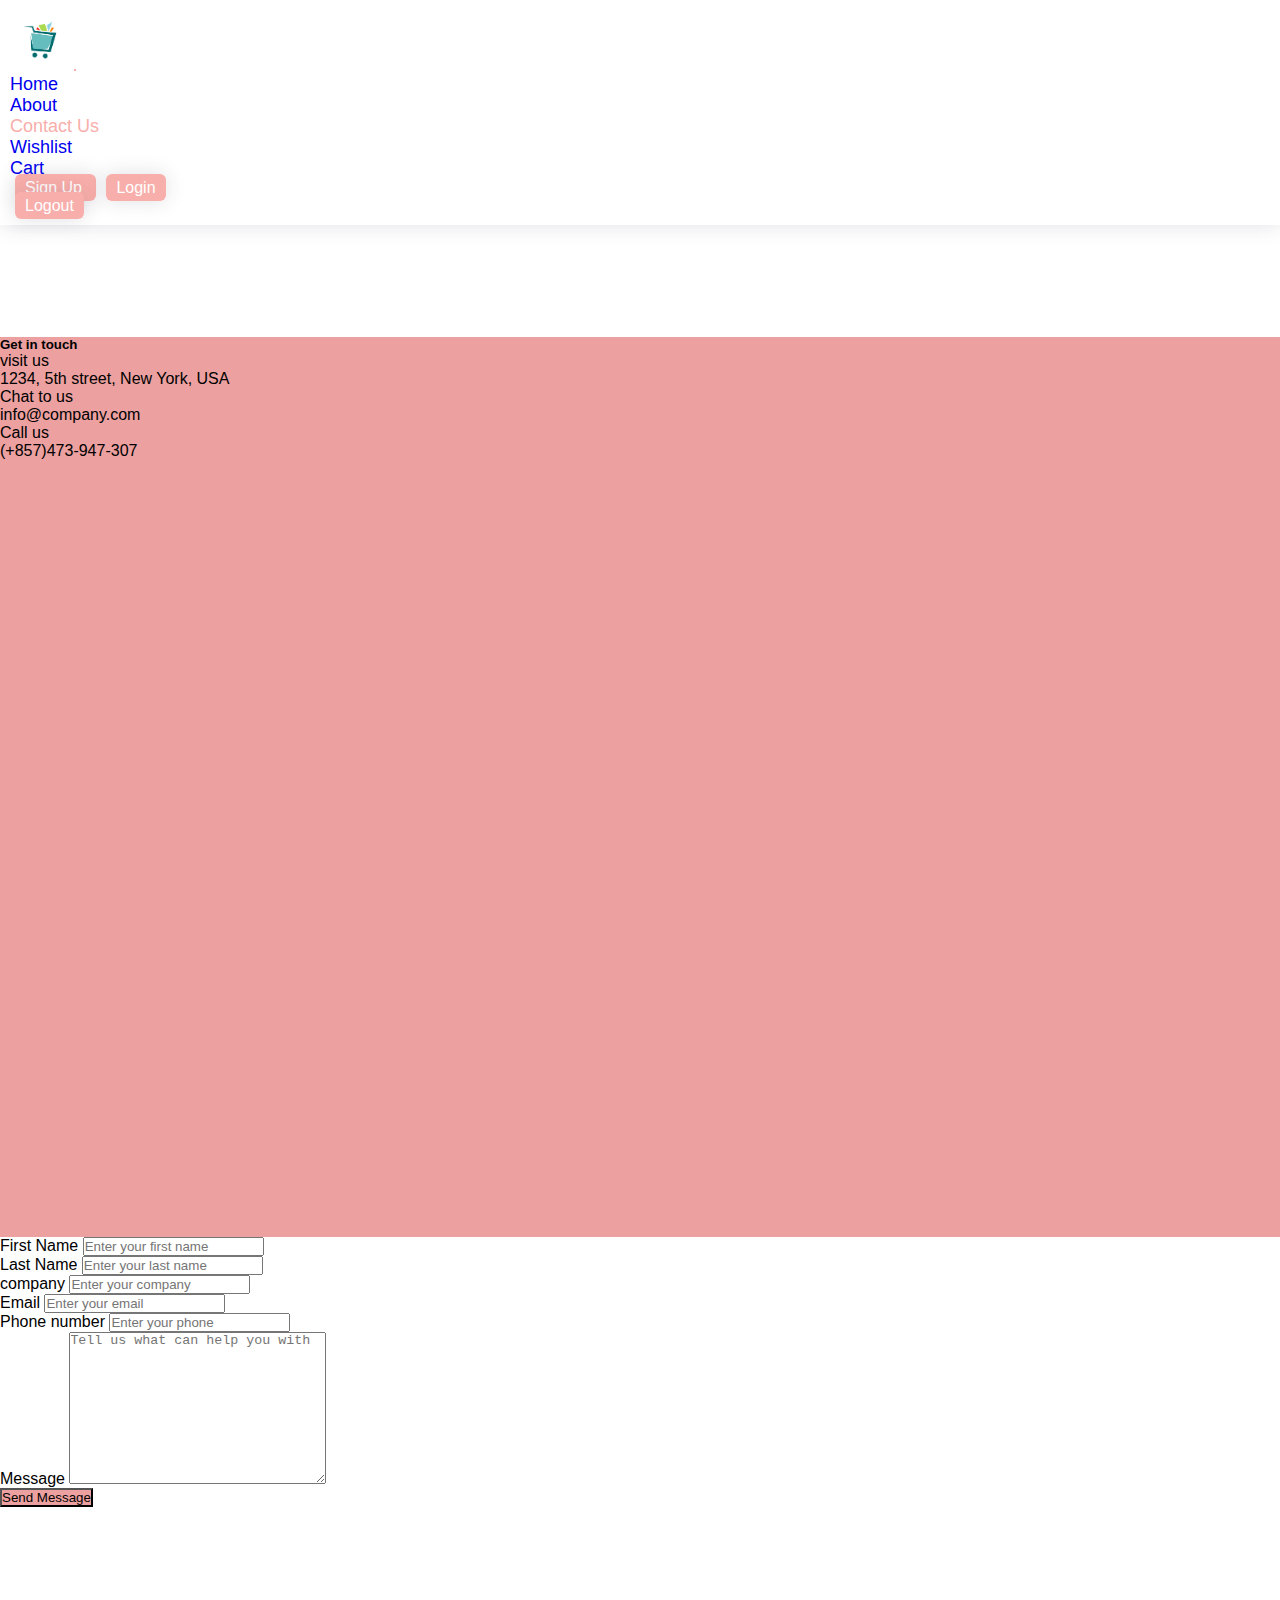
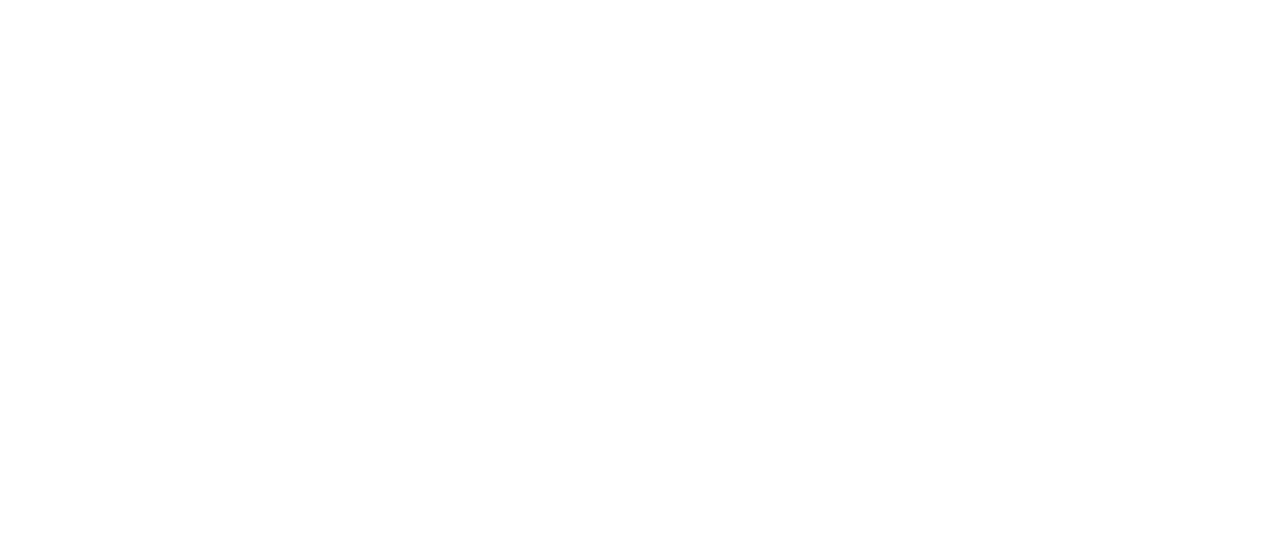
==== contact.html @ dc94390c "add details page and edit on main js file" ====
<!DOCTYPE html>
<html lang="en">
<head>
    <meta charset="UTF-8">
    <meta name="viewport" content="width=device-width, initial-scale=1.0">
    <link rel="stylesheet" href="https://cdnjs.cloudflare.com/ajax/libs/font-awesome/6.6.0/css/all.min.css" integrity="sha512-Kc323vGBEqzTmouAECnVceyQqyqdsSiqLQISBL29aUW4U/M7pSPA/gEUZQqv1cwx4OnYxTxve5UMg5GT6L4JJg==" crossorigin="anonymous" referrerpolicy="no-referrer" />

    <link href="https://cdn.jsdelivr.net/npm/bootstrap@5.0.2/dist/css/bootstrap.min.css" rel="stylesheet" integrity="sha384-EVSTQN3/azprG1Anm3QDgpJLIm9Nao0Yz1ztcQTwFspd3yD65VohhpuuCOmLASjC" crossorigin="anonymous">

    <link rel="stylesheet" href="./css/style.css">

    <title>Contact</title>
</head>
<body>
    <nav class="navbar navbar-expand-lg  fixed-top">
        <div class="container">
            <a class="navbar-brand" href="#">
                <img src="imgs/istockphoto-1172893073-612x612.jpg" alt="">
            </a>
    
            <button class="navbar-toggler" type="button" data-bs-toggle="collapse"
                data-bs-target="#navbarSupportedContent" aria-controls="navbarSupportedContent" aria-expanded="false"
                aria-label="Toggle navigation">
                <span class="navbar-toggler-icon"></span>
            </button>
    
            <div class="collapse navbar-collapse" id="navbarSupportedContent">
                <ul class="navbar-nav me-auto mb-2 mb-lg-0">
                    <li class="nav-item">
                        <a class="nav-link " aria-current="page" href="index.html">Home</a>
                    </li>
                    <li class="nav-item">
                        <a class="nav-link " aria-current="page" href="About.html">About</a>
                    </li>
                    <li class="nav-item">
                        <a class="nav-link active " aria-current="page" href="contact.html">Contact Us</a>
                    </li>
                    <li class="nav-item">
                        <a class="nav-link" aria-current="page" href="wish.html">Wishlist </a>
                    </li>
                    <li class="nav-item">
                        <a class="nav-link" aria-current="page" href="cart.html">Cart </a>
                    </li>
                </ul>
                <a href="user.html" class="position-relative text-dark">
                    <i class="fa-regular fa-user mx-2 fa-1x"></i>
                </a>
                <a href="cart.html" class="position-relative text-dark">
                    <i class="fa-solid fa-cart-shopping mx-2 fa-1x d-inline"></i>
                    <p class="carts d-inline"></p> <!-- for carts length-->
                </a>
                <!-- Btns Register and Login -->
                <div id="registerBtn" class="registerBtn">
                    <a href="signup.html"> Sign Up </a>
                    <a href="login.html"> Login </a>
                </div>
                <div class="logOut">
                    <a id="logoutBtn" class="d-none">Logout</a>
                </div>
            </div>
        </div>
    </nav>
    <section class="contact w-100 h-100" style="margin-top: 7rem ;">
        <div class="container">
            <div class="row  ">
                <div class="col-lg-6 col-md-12 col-sm-12 shadow p-3 company-info">
                    <h5>Get in touch</h5>
                    <div class="location">
                        <p>visit us</p>
                        <p> 1234, 5th street, New York, USA</p>
                    </div>
                    <div class="email my-3">
                        <p>Chat to us</p>
                        <p>info@company.com</p>
                    </div>
                    <div class="call">
                        <p>Call us</p>
                        <p>(+857)473-947-307</p>
                    </div>
                    <div class="social">
                        <i class="fab fa-sm ">&#xf39e</i>
                        <i class="fab fa-sm">&#xf0e1</i>
                        <i class="fab fa-sm">&#xf16d</i>
                        <i class="fab fa-sm">&#xe61b</i>
                    </div>
                </div>
                <div class="col-lg-6 col-md-12 col-sm-12">
                    <form action="">
                        <div class="username d-flex justify-content-between my-2">
                            <div>
                                <label for="name" class="d-block form-label">First Name</label>
                            <input type="text" name="name" id="name" placeholder="Enter your first name" class="form-control">
                            </div>
                            <div>
                                <label for="name" class="d-block form-label">Last Name</label>
                            <input type="text" name="name" id="name" placeholder="Enter your last name" class="form-control">
                            </div>
                        </div>
                        <div class="company my-2">
                            <label for="company" class="d-block form-label">company</label>
                            <input type="text" name="company" id="company" placeholder="Enter your company" class="form-control">
                        </div>
                        <div class="email">
                            <label for="email" class="d-block form-label">Email</label>
                            <input type="email" name="email" id="email" placeholder="Enter your email" class="form-control">
                        </div>
                        <div class="phone my-2">
                            <label for="phone" class="d-block form-label">Phone number</label>
                            <input type="tel" name="phone" id="phone" placeholder="Enter your phone" class="form-control">
                        </div>
                        <div class="meaage w-100 d-block "  >
                            <label for="message" class="d-block form-label">Message</label>
                            <textarea name="message" id="message" cols="30" rows="10" placeholder="Tell us what can help you with" class="w-100"></textarea>
                        </div>
                        <button class="btn d-block w-100 h-25">Send Message</button>
                    </form>
                </div>
            </div>
        </div>
    </section>
    <script src="https://cdn.jsdelivr.net/npm/bootstrap@5.0.2/dist/js/bootstrap.bundle.min.js" integrity="sha384-MrcW6ZMFYlzcLA8Nl+NtUVF0sA7MsXsP1UyJoMp4YLEuNSfAP+JcXn/tWtIaxVXM" crossorigin="anonymous"></script>
</body>
</html>
---- css/style.css ----
:root {
    --skin-color: #f8aeaa;
}

html {
    scroll-behavior: smooth;
}

body {
    margin: 0;
    padding: 0;
    font-family: "Poppins", sans-serif;
}

* {
    margin: 0;
    padding: 0;
    outline: none;
    text-decoration: none;
    box-sizing: border-box;
}

i {
    cursor: pointer;
}

a {
    text-decoration: none;
}

::before,
::after {
    box-sizing: border-box;
}

ul {
    list-style: none;
}


/* ========== Nav Bar  ========== */

nav {
    padding: 10px !important;
    background-color: #fff;
    box-shadow: 0 0 20px rgba(48, 46, 77, 0.15);

}

nav a img {
    width: 60px;
}

nav ul li a {
    font-size: 18px !important;
}

nav ul li a.active {
    color: var(--skin-color) !important;
}



nav button {
    border: none;
}

nav i {
    color: #f8aeaa;
    font-size: 24px !important;
    opacity: 0.5;
}

nav .registerBtn a,
nav .logOut a {
    background-color: #f8aeaa;
    color: #fff;
    border: none;
    padding: 5px 10px;
    margin: 10px 5px;
    transition: all 0.5s ease;
    box-shadow: 0 0 20px rgba(48, 46, 77, 0.15);
    border-radius: 6px;
    cursor: pointer;
}

nav .registerBtn a:hover,
nav .logOut a:hover {
    letter-spacing: 1px;
    transition: all 0.5s ease;
    opacity: 0.7;
    background-color: #f5746e;
}

.nav-link:active {
    background-color: #eca0a0;
}

header {
    margin-top: 120px;
}

.main {
    background-color: #eca0a0;
    height: 400px;
    text-align: center;
    border-radius: 10px;
}

h1 {
    color: black;
}

.countBuy {
    background-color: black;
    color: white;
}

.countBuy:hover {
    background-color: #8c5252;
    color: white;
}

.category-card {
    text-align: center;
    padding: 10px;
}

.category-card img {
    max-width: 100%;
    height: auto;
    border-radius: 5px;
}



.navbar-toggler {
    border: 1px solid var(--skin-color);


}

.navbar-toggler:focus {

    box-shadow: 0 0 0 var(--skin-color);
}

.products {

    padding: 100px 0;
}

.products .item {
    padding: 20px;
    border-radius: 10px;
    border: 1px solid #ccc;
    box-shadow: 0 0 20px rgba(48, 46, 77, 0.15);
}

.products .item img {
    display: block;
    margin: auto;
    width: 70% !important;
    text-align: center;
    height: 200px;
}

.products .item h3 {
    margin: 15px 0;
}

.products .item p {
    font-size: 16px;
    font-weight: bold;
}

.products .item .icons {
    display: flex;
    justify-content: space-between;
}

.products .item:hover {
    transition: all 0.5s;
    border-color: var(--skin-color);
}

.product img {
    cursor: pointer;
}

#cardColor {
    color: #eca0a0;
}

/* Login & Register*********************************************************** */

#login .container,
#sign .container {
    width: fit-content;
    padding-inline: 80px;
    margin-top: 120px;
    height: 400px;
}

#login h1,
#sign h1 {
    font-family: 'Nunito Sans', sans-serif;
}

#login .inputs i,
#sign .inputs i {
    background-color: #fb8959;
    color: white;
    width: 30px;
    height: 30px;
    border-radius: 50%;
    display: flex;
    justify-content: center;
    align-items: center;
}

#sign .btn,
#login .btn {
    background-color: #fb8959;
    transition: all 0.4s;
}

#sign .btn:hover,
#login .btn:hover {
    background-color: #e66229;
}

#sign .inputs input:focus,
#login .inputs input:focus {
    box-shadow: 0 0 0 0.25rem #f2a17e;
}

#sign p,
#login p {
    font-family: 'Nunito Sans', sans-serif;
}

#sign p a:hover,
#login p a:hover {
    text-decoration: underline !important;
}

.rules {
    font-size: 11px;
    font-style: italic;
}

.text-main {
    color: #f8aeaa;
}

/* ================================================= */

.details {
    margin-top: 7rem;    
}

.details .images img {
    width: 28%;
    object-fit: contain;
}

/* .details .product-image img {
    border-radius: 50%;
} */

.details .review i {
    font-size: 13px;
    color: #fb8959;
}

.details button:hover {
    background-color: #f2a17e;
    transition: background-color .8s ease-in-out;
    border: 1px solid #f2a17e;
}

/* //////////////////////////// */
.contact .row > div{
    height: 100vh;
}
.contact  .company-info{
    background-color: #eca0a0;
}

.contact .social i {
    margin-right: 10px;
}

.contact button {
    background-color: #eca0a0;
}
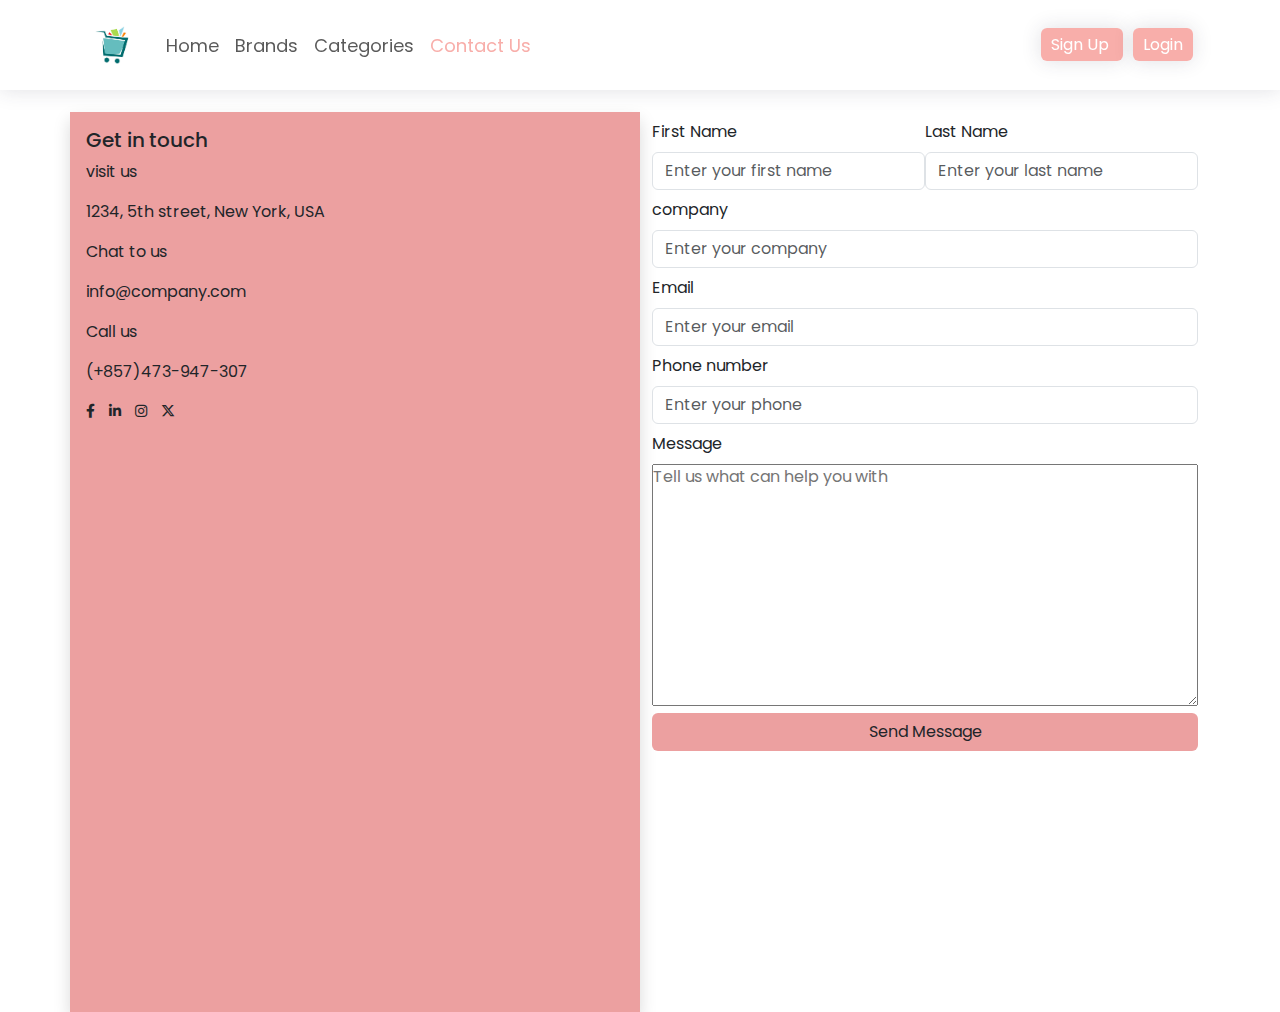
==== commit bc50f07c: "add brands and checklist pages" ====
--- a/contact.html
+++ b/contact.html
@@ -1,53 +1,61 @@
 <!DOCTYPE html>
 <html lang="en">
+
 <head>
     <meta charset="UTF-8">
     <meta name="viewport" content="width=device-width, initial-scale=1.0">
-    <link rel="stylesheet" href="https://cdnjs.cloudflare.com/ajax/libs/font-awesome/6.6.0/css/all.min.css" integrity="sha512-Kc323vGBEqzTmouAECnVceyQqyqdsSiqLQISBL29aUW4U/M7pSPA/gEUZQqv1cwx4OnYxTxve5UMg5GT6L4JJg==" crossorigin="anonymous" referrerpolicy="no-referrer" />
-
-    <link href="https://cdn.jsdelivr.net/npm/bootstrap@5.0.2/dist/css/bootstrap.min.css" rel="stylesheet" integrity="sha384-EVSTQN3/azprG1Anm3QDgpJLIm9Nao0Yz1ztcQTwFspd3yD65VohhpuuCOmLASjC" crossorigin="anonymous">
-
-    <link rel="stylesheet" href="./css/style.css">
+    <link
+        href="https://fonts.googleapis.com/css2?family=Poppins:ital,wght@0,100;0,200;0,300;0,400;0,500;0,600;0,700;0,800;0,900;1,100;1,200;1,300;1,400;1,500;1,600;1,700;1,800;1,900&display=swap"
+        rel="stylesheet">
+        <link href="https://stackpath.bootstrapcdn.com/bootstrap/5.3.0/css/bootstrap.min.css" rel="stylesheet">
+    <link rel="stylesheet" href="css/all.min.css">
+    <link rel="stylesheet" href="css/bootstrap.min.css">
+    <link rel="stylesheet" href="css/style.css">
 
     <title>Contact</title>
 </head>
+
 <body>
-    <nav class="navbar navbar-expand-lg  fixed-top">
+    <nav class="navbar navbar-expand-lg fixed-top">
         <div class="container">
-            <a class="navbar-brand" href="#">
+            <a class="navbar-brand" href="index.html">
                 <img src="imgs/istockphoto-1172893073-612x612.jpg" alt="">
             </a>
-    
+
             <button class="navbar-toggler" type="button" data-bs-toggle="collapse"
                 data-bs-target="#navbarSupportedContent" aria-controls="navbarSupportedContent" aria-expanded="false"
                 aria-label="Toggle navigation">
                 <span class="navbar-toggler-icon"></span>
             </button>
-    
+
             <div class="collapse navbar-collapse" id="navbarSupportedContent">
                 <ul class="navbar-nav me-auto mb-2 mb-lg-0">
                     <li class="nav-item">
                         <a class="nav-link " aria-current="page" href="index.html">Home</a>
                     </li>
                     <li class="nav-item">
-                        <a class="nav-link " aria-current="page" href="About.html">About</a>
+                        <a class="nav-link " aria-current="page" href="brands.html">Brands</a>
                     </li>
                     <li class="nav-item">
-                        <a class="nav-link active " aria-current="page" href="contact.html">Contact Us</a>
+                        <a class="nav-link " aria-current="page" href="category.html">Categories</a>
                     </li>
                     <li class="nav-item">
+                        <a class="nav-link " aria-current="page" href="contact.html">Contact Us</a>
+                    </li>
+                    <li class="nav-item showWish d-none">
                         <a class="nav-link" aria-current="page" href="wish.html">Wishlist </a>
                     </li>
-                    <li class="nav-item">
+                    <li class="nav-item showCart d-none">
                         <a class="nav-link" aria-current="page" href="cart.html">Cart </a>
                     </li>
                 </ul>
-                <a href="user.html" class="position-relative text-dark">
+                <a href="user.html" class="user position-relative d-none">
                     <i class="fa-regular fa-user mx-2 fa-1x"></i>
                 </a>
-                <a href="cart.html" class="position-relative text-dark">
-                    <i class="fa-solid fa-cart-shopping mx-2 fa-1x d-inline"></i>
-                    <p class="carts d-inline"></p> <!-- for carts length-->
+                <a href="cart.html" class="position-relative showCartI d-none">
+                    <i class="fa-solid fa-cart-shopping fa-1x"></i>
+                    <p class="carts d-inline position-absolute rounded rounded-circle "></p>
+                    <!-- for carts length-->
                 </a>
                 <!-- Btns Register and Login -->
                 <div id="registerBtn" class="registerBtn">
@@ -89,28 +97,34 @@
                         <div class="username d-flex justify-content-between my-2">
                             <div>
                                 <label for="name" class="d-block form-label">First Name</label>
-                            <input type="text" name="name" id="name" placeholder="Enter your first name" class="form-control">
+                                <input type="text" name="name" id="name" placeholder="Enter your first name"
+                                    class="form-control">
                             </div>
                             <div>
                                 <label for="name" class="d-block form-label">Last Name</label>
-                            <input type="text" name="name" id="name" placeholder="Enter your last name" class="form-control">
+                                <input type="text" name="name" id="name" placeholder="Enter your last name"
+                                    class="form-control">
                             </div>
                         </div>
                         <div class="company my-2">
                             <label for="company" class="d-block form-label">company</label>
-                            <input type="text" name="company" id="company" placeholder="Enter your company" class="form-control">
+                            <input type="text" name="company" id="company" placeholder="Enter your company"
+                                class="form-control">
                         </div>
                         <div class="email">
                             <label for="email" class="d-block form-label">Email</label>
-                            <input type="email" name="email" id="email" placeholder="Enter your email" class="form-control">
+                            <input type="email" name="email" id="email" placeholder="Enter your email"
+                                class="form-control">
                         </div>
                         <div class="phone my-2">
                             <label for="phone" class="d-block form-label">Phone number</label>
-                            <input type="tel" name="phone" id="phone" placeholder="Enter your phone" class="form-control">
+                            <input type="tel" name="phone" id="phone" placeholder="Enter your phone"
+                                class="form-control">
                         </div>
-                        <div class="meaage w-100 d-block "  >
+                        <div class="meaage w-100 d-block ">
                             <label for="message" class="d-block form-label">Message</label>
-                            <textarea name="message" id="message" cols="30" rows="10" placeholder="Tell us what can help you with" class="w-100"></textarea>
+                            <textarea name="message" id="message" cols="30" rows="10"
+                                placeholder="Tell us what can help you with" class="w-100"></textarea>
                         </div>
                         <button class="btn d-block w-100 h-25">Send Message</button>
                     </form>
@@ -118,6 +132,10 @@
             </div>
         </div>
     </section>
-    <script src="https://cdn.jsdelivr.net/npm/bootstrap@5.0.2/dist/js/bootstrap.bundle.min.js" integrity="sha384-MrcW6ZMFYlzcLA8Nl+NtUVF0sA7MsXsP1UyJoMp4YLEuNSfAP+JcXn/tWtIaxVXM" crossorigin="anonymous"></script>
+    <script src="jS/bootstrap.bundle.min.js"></script>
+    <script src="https://code.jquery.com/jquery-3.6.0.min.js"></script>
+    <script src="https://stackpath.bootstrapcdn.com/bootstrap/5.3.0/js/bootstrap.bundle.min.js"></script>
+    <script src="./js/main.js"></script>
 </body>
+
 </html>--- a/css/all.min.css
+++ b/css/all.min.css
@@ -0,0 +1,9 @@
+/*!
+ * Font Awesome Free 6.4.2 by @fontawesome - https://fontawesome.com
+ * License - https://fontawesome.com/license/free (Icons: CC BY 4.0, Fonts: SIL OFL 1.1, Code: MIT License)
+ * Copyright 2023 Fonticons, Inc.
+ */
+.fa{font-family:var(--fa-style-family,"Font Awesome 6 Free");font-weight:var(--fa-style,900)}.fa,.fa-brands,.fa-classic,.fa-regular,.fa-sharp,.fa-solid,.fab,.far,.fas{-moz-osx-font-smoothing:grayscale;-webkit-font-smoothing:antialiased;display:var(--fa-display,inline-block);font-style:normal;font-variant:normal;line-height:1;text-rendering:auto}.fa-classic,.fa-regular,.fa-solid,.far,.fas{font-family:"Font Awesome 6 Free"}.fa-brands,.fab{font-family:"Font Awesome 6 Brands"}.fa-1x{font-size:1em}.fa-2x{font-size:2em}.fa-3x{font-size:3em}.fa-4x{font-size:4em}.fa-5x{font-size:5em}.fa-6x{font-size:6em}.fa-7x{font-size:7em}.fa-8x{font-size:8em}.fa-9x{font-size:9em}.fa-10x{font-size:10em}.fa-2xs{font-size:.625em;line-height:.1em;vertical-align:.225em}.fa-xs{font-size:.75em;line-height:.08333em;vertical-align:.125em}.fa-sm{font-size:.875em;line-height:.07143em;vertical-align:.05357em}.fa-lg{font-size:1.25em;line-height:.05em;vertical-align:-.075em}.fa-xl{font-size:1.5em;line-height:.04167em;vertical-align:-.125em}.fa-2xl{font-size:2em;line-height:.03125em;vertical-align:-.1875em}.fa-fw{text-align:center;width:1.25em}.fa-ul{list-style-type:none;margin-left:var(--fa-li-margin,2.5em);padding-left:0}.fa-ul>li{position:relative}.fa-li{left:calc(var(--fa-li-width, 2em)*-1);position:absolute;text-align:center;width:var(--fa-li-width,2em);line-height:inherit}.fa-border{border-radius:var(--fa-border-radius,.1em);border:var(--fa-border-width,.08em) var(--fa-border-style,solid) var(--fa-border-color,#eee);padding:var(--fa-border-padding,.2em .25em .15em)}.fa-pull-left{float:left;margin-right:var(--fa-pull-margin,.3em)}.fa-pull-right{float:right;margin-left:var(--fa-pull-margin,.3em)}.fa-beat{-webkit-animation-name:fa-beat;animation-name:fa-beat;-webkit-animation-delay:var(--fa-animation-delay,0s);animation-delay:var(--fa-animation-delay,0s);-webkit-animation-direction:var(--fa-animation-direction,normal);animation-direction:var(--fa-animation-direction,normal);-webkit-animation-duration:var(--fa-animation-duration,1s);animation-duration:var(--fa-animation-duration,1s);-webkit-animation-iteration-count:var(--fa-animation-iteration-count,infinite);animation-iteration-count:var(--fa-animation-iteration-count,infinite);-webkit-animation-timing-function:var(--fa-animation-timing,ease-in-out);animation-timing-function:var(--fa-animation-timing,ease-in-out)}.fa-bounce{-webkit-animation-name:fa-bounce;animation-name:fa-bounce;-webkit-animation-delay:var(--fa-animation-delay,0s);animation-delay:var(--fa-animation-delay,0s);-webkit-animation-direction:var(--fa-animation-direction,normal);animation-direction:var(--fa-animation-direction,normal);-webkit-animation-duration:var(--fa-animation-duration,1s);animation-duration:var(--fa-animation-duration,1s);-webkit-animation-iteration-count:var(--fa-animation-iteration-count,infinite);animation-iteration-count:var(--fa-animation-iteration-count,infinite);-webkit-animation-timing-function:var(--fa-animation-timing,cubic-bezier(.28,.84,.42,1));animation-timing-function:var(--fa-animation-timing,cubic-bezier(.28,.84,.42,1))}.fa-fade{-webkit-animation-name:fa-fade;animation-name:fa-fade;-webkit-animation-iteration-count:var(--fa-animation-iteration-count,infinite);animation-iteration-count:var(--fa-animation-iteration-count,infinite);-webkit-animation-timing-function:var(--fa-animation-timing,cubic-bezier(.4,0,.6,1));animation-timing-function:var(--fa-animation-timing,cubic-bezier(.4,0,.6,1))}.fa-beat-fade,.fa-fade{-webkit-animation-delay:var(--fa-animation-delay,0s);animation-delay:var(--fa-animation-delay,0s);-webkit-animation-direction:var(--fa-animation-direction,normal);animation-direction:var(--fa-animation-direction,normal);-webkit-animation-duration:var(--fa-animation-duration,1s);animation-duration:var(--fa-animation-duration,1s)}.fa-beat-fade{-webkit-animation-name:fa-beat-fade;animation-name:fa-beat-fade;-webkit-animation-iteration-count:var(--fa-animation-iteration-count,infinite);animation-iteration-count:var(--fa-animation-iteration-count,infinite);-webkit-animation-timing-function:var(--fa-animation-timing,cubic-bezier(.4,0,.6,1));animation-timing-function:var(--fa-animation-timing,cubic-bezier(.4,0,.6,1))}.fa-flip{-webkit-animation-name:fa-flip;animation-name:fa-flip;-webkit-animation-delay:var(--fa-animation-delay,0s);animation-delay:var(--fa-animation-delay,0s);-webkit-animation-direction:var(--fa-animation-direction,normal);animation-direction:var(--fa-animation-direction,normal);-webkit-animation-duration:var(--fa-animation-duration,1s);animation-duration:var(--fa-animation-duration,1s);-webkit-animation-iteration-count:var(--fa-animation-iteration-count,infinite);animation-iteration-count:var(--fa-animation-iteration-count,infinite);-webkit-animation-timing-function:var(--fa-animation-timing,ease-in-out);animation-timing-function:var(--fa-animation-timing,ease-in-out)}.fa-shake{-webkit-animation-name:fa-shake;animation-name:fa-shake;-webkit-animation-duration:var(--fa-animation-duration,1s);animation-duration:var(--fa-animation-duration,1s);-webkit-animation-iteration-count:var(--fa-animation-iteration-count,infinite);animation-iteration-count:var(--fa-animation-iteration-count,infinite);-webkit-animation-timing-function:var(--fa-animation-timing,linear);animation-timing-function:var(--fa-animation-timing,linear)}.fa-shake,.fa-spin{-webkit-animation-delay:var(--fa-animation-delay,0s);animation-delay:var(--fa-animation-delay,0s);-webkit-animation-direction:var(--fa-animation-direction,normal);animation-direction:var(--fa-animation-direction,normal)}.fa-spin{-webkit-animation-name:fa-spin;animation-name:fa-spin;-webkit-animation-duration:var(--fa-animation-duration,2s);animation-duration:var(--fa-animation-duration,2s);-webkit-animation-iteration-count:var(--fa-animation-iteration-count,infinite);animation-iteration-count:var(--fa-animation-iteration-count,infinite);-webkit-animation-timing-function:var(--fa-animation-timing,linear);animation-timing-function:var(--fa-animation-timing,linear)}.fa-spin-reverse{--fa-animation-direction:reverse}.fa-pulse,.fa-spin-pulse{-webkit-animation-name:fa-spin;animation-name:fa-spin;-webkit-animation-direction:var(--fa-animation-direction,normal);animation-direction:var(--fa-animation-direction,normal);-webkit-animation-duration:var(--fa-animation-duration,1s);animation-duration:var(--fa-animation-duration,1s);-webkit-animation-iteration-count:var(--fa-animation-iteration-count,infinite);animation-iteration-count:var(--fa-animation-iteration-count,infinite);-webkit-animation-timing-function:var(--fa-animation-timing,steps(8));animation-timing-function:var(--fa-animation-timing,steps(8))}@media (prefers-reduced-motion:reduce){.fa-beat,.fa-beat-fade,.fa-bounce,.fa-fade,.fa-flip,.fa-pulse,.fa-shake,.fa-spin,.fa-spin-pulse{-webkit-animation-delay:-1ms;animation-delay:-1ms;-webkit-animation-duration:1ms;animation-duration:1ms;-webkit-animation-iteration-count:1;animation-iteration-count:1;-webkit-transition-delay:0s;transition-delay:0s;-webkit-transition-duration:0s;transition-duration:0s}}@-webkit-keyframes fa-beat{0%,90%{-webkit-transform:scale(1);transform:scale(1)}45%{-webkit-transform:scale(var(--fa-beat-scale,1.25));transform:scale(var(--fa-beat-scale,1.25))}}@keyframes fa-beat{0%,90%{-webkit-transform:scale(1);transform:scale(1)}45%{-webkit-transform:scale(var(--fa-beat-scale,1.25));transform:scale(var(--fa-beat-scale,1.25))}}@-webkit-keyframes fa-bounce{0%{-webkit-transform:scale(1) translateY(0);transform:scale(1) translateY(0)}10%{-webkit-transform:scale(var(--fa-bounce-start-scale-x,1.1),var(--fa-bounce-start-scale-y,.9)) translateY(0);transform:scale(var(--fa-bounce-start-scale-x,1.1),var(--fa-bounce-start-scale-y,.9)) translateY(0)}30%{-webkit-transform:scale(var(--fa-bounce-jump-scale-x,.9),var(--fa-bounce-jump-scale-y,1.1)) translateY(var(--fa-bounce-height,-.5em));transform:scale(var(--fa-bounce-jump-scale-x,.9),var(--fa-bounce-jump-scale-y,1.1)) translateY(var(--fa-bounce-height,-.5em))}50%{-webkit-transform:scale(var(--fa-bounce-land-scale-x,1.05),var(--fa-bounce-land-scale-y,.95)) translateY(0);transform:scale(var(--fa-bounce-land-scale-x,1.05),var(--fa-bounce-land-scale-y,.95)) translateY(0)}57%{-webkit-transform:scale(1) translateY(var(--fa-bounce-rebound,-.125em));transform:scale(1) translateY(var(--fa-bounce-rebound,-.125em))}64%{-webkit-transform:scale(1) translateY(0);transform:scale(1) translateY(0)}to{-webkit-transform:scale(1) translateY(0);transform:scale(1) translateY(0)}}@keyframes fa-bounce{0%{-webkit-transform:scale(1) translateY(0);transform:scale(1) translateY(0)}10%{-webkit-transform:scale(var(--fa-bounce-start-scale-x,1.1),var(--fa-bounce-start-scale-y,.9)) translateY(0);transform:scale(var(--fa-bounce-start-scale-x,1.1),var(--fa-bounce-start-scale-y,.9)) translateY(0)}30%{-webkit-transform:scale(var(--fa-bounce-jump-scale-x,.9),var(--fa-bounce-jump-scale-y,1.1)) translateY(var(--fa-bounce-height,-.5em));transform:scale(var(--fa-bounce-jump-scale-x,.9),var(--fa-bounce-jump-scale-y,1.1)) translateY(var(--fa-bounce-height,-.5em))}50%{-webkit-transform:scale(var(--fa-bounce-land-scale-x,1.05),var(--fa-bounce-land-scale-y,.95)) translateY(0);transform:scale(var(--fa-bounce-land-scale-x,1.05),var(--fa-bounce-land-scale-y,.95)) translateY(0)}57%{-webkit-transform:scale(1) translateY(var(--fa-bounce-rebound,-.125em));transform:scale(1) translateY(var(--fa-bounce-rebound,-.125em))}64%{-webkit-transform:scale(1) translateY(0);transform:scale(1) translateY(0)}to{-webkit-transform:scale(1) translateY(0);transform:scale(1) translateY(0)}}@-webkit-keyframes fa-fade{50%{opacity:var(--fa-fade-opacity,.4)}}@keyframes fa-fade{50%{opacity:var(--fa-fade-opacity,.4)}}@-webkit-keyframes fa-beat-fade{0%,to{opacity:var(--fa-beat-fade-opacity,.4);-webkit-transform:scale(1);transform:scale(1)}50%{opacity:1;-webkit-transform:scale(var(--fa-beat-fade-scale,1.125));transform:scale(var(--fa-beat-fade-scale,1.125))}}@keyframes fa-beat-fade{0%,to{opacity:var(--fa-beat-fade-opacity,.4);-webkit-transform:scale(1);transform:scale(1)}50%{opacity:1;-webkit-transform:scale(var(--fa-beat-fade-scale,1.125));transform:scale(var(--fa-beat-fade-scale,1.125))}}@-webkit-keyframes fa-flip{50%{-webkit-transform:rotate3d(var(--fa-flip-x,0),var(--fa-flip-y,1),var(--fa-flip-z,0),var(--fa-flip-angle,-180deg));transform:rotate3d(var(--fa-flip-x,0),var(--fa-flip-y,1),var(--fa-flip-z,0),var(--fa-flip-angle,-180deg))}}@keyframes fa-flip{50%{-webkit-transform:rotate3d(var(--fa-flip-x,0),var(--fa-flip-y,1),var(--fa-flip-z,0),var(--fa-flip-angle,-180deg));transform:rotate3d(var(--fa-flip-x,0),var(--fa-flip-y,1),var(--fa-flip-z,0),var(--fa-flip-angle,-180deg))}}@-webkit-keyframes fa-shake{0%{-webkit-transform:rotate(-15deg);transform:rotate(-15deg)}4%{-webkit-transform:rotate(15deg);transform:rotate(15deg)}8%,24%{-webkit-transform:rotate(-18deg);transform:rotate(-18deg)}12%,28%{-webkit-transform:rotate(18deg);transform:rotate(18deg)}16%{-webkit-transform:rotate(-22deg);transform:rotate(-22deg)}20%{-webkit-transform:rotate(22deg);transform:rotate(22deg)}32%{-webkit-transform:rotate(-12deg);transform:rotate(-12deg)}36%{-webkit-transform:rotate(12deg);transform:rotate(12deg)}40%,to{-webkit-transform:rotate(0deg);transform:rotate(0deg)}}@keyframes fa-shake{0%{-webkit-transform:rotate(-15deg);transform:rotate(-15deg)}4%{-webkit-transform:rotate(15deg);transform:rotate(15deg)}8%,24%{-webkit-transform:rotate(-18deg);transform:rotate(-18deg)}12%,28%{-webkit-transform:rotate(18deg);transform:rotate(18deg)}16%{-webkit-transform:rotate(-22deg);transform:rotate(-22deg)}20%{-webkit-transform:rotate(22deg);transform:rotate(22deg)}32%{-webkit-transform:rotate(-12deg);transform:rotate(-12deg)}36%{-webkit-transform:rotate(12deg);transform:rotate(12deg)}40%,to{-webkit-transform:rotate(0deg);transform:rotate(0deg)}}@-webkit-keyframes fa-spin{0%{-webkit-transform:rotate(0deg);transform:rotate(0deg)}to{-webkit-transform:rotate(1turn);transform:rotate(1turn)}}@keyframes fa-spin{0%{-webkit-transform:rotate(0deg);transform:rotate(0deg)}to{-webkit-transform:rotate(1turn);transform:rotate(1turn)}}.fa-rotate-90{-webkit-transform:rotate(90deg);transform:rotate(90deg)}.fa-rotate-180{-webkit-transform:rotate(180deg);transform:rotate(180deg)}.fa-rotate-270{-webkit-transform:rotate(270deg);transform:rotate(270deg)}.fa-flip-horizontal{-webkit-transform:scaleX(-1);transform:scaleX(-1)}.fa-flip-vertical{-webkit-transform:scaleY(-1);transform:scaleY(-1)}.fa-flip-both,.fa-flip-horizontal.fa-flip-vertical{-webkit-transform:scale(-1);transform:scale(-1)}.fa-rotate-by{-webkit-transform:rotate(var(--fa-rotate-angle,none));transform:rotate(var(--fa-rotate-angle,none))}.fa-stack{display:inline-block;height:2em;line-height:2em;position:relative;vertical-align:middle;width:2.5em}.fa-stack-1x,.fa-stack-2x{left:0;position:absolute;text-align:center;width:100%;z-index:var(--fa-stack-z-index,auto)}.fa-stack-1x{line-height:inherit}.fa-stack-2x{font-size:2em}.fa-inverse{color:var(--fa-inverse,#fff)}
+
+.fa-0:before{content:"\30"}.fa-1:before{content:"\31"}.fa-2:before{content:"\32"}.fa-3:before{content:"\33"}.fa-4:before{content:"\34"}.fa-5:before{content:"\35"}.fa-6:before{content:"\36"}.fa-7:before{content:"\37"}.fa-8:before{content:"\38"}.fa-9:before{content:"\39"}.fa-fill-drip:before{content:"\f576"}.fa-arrows-to-circle:before{content:"\e4bd"}.fa-chevron-circle-right:before,.fa-circle-chevron-right:before{content:"\f138"}.fa-at:before{content:"\40"}.fa-trash-alt:before,.fa-trash-can:before{content:"\f2ed"}.fa-text-height:before{content:"\f034"}.fa-user-times:before,.fa-user-xmark:before{content:"\f235"}.fa-stethoscope:before{content:"\f0f1"}.fa-comment-alt:before,.fa-message:before{content:"\f27a"}.fa-info:before{content:"\f129"}.fa-compress-alt:before,.fa-down-left-and-up-right-to-center:before{content:"\f422"}.fa-explosion:before{content:"\e4e9"}.fa-file-alt:before,.fa-file-lines:before,.fa-file-text:before{content:"\f15c"}.fa-wave-square:before{content:"\f83e"}.fa-ring:before{content:"\f70b"}.fa-building-un:before{content:"\e4d9"}.fa-dice-three:before{content:"\f527"}.fa-calendar-alt:before,.fa-calendar-days:before{content:"\f073"}.fa-anchor-circle-check:before{content:"\e4aa"}.fa-building-circle-arrow-right:before{content:"\e4d1"}.fa-volleyball-ball:before,.fa-volleyball:before{content:"\f45f"}.fa-arrows-up-to-line:before{content:"\e4c2"}.fa-sort-desc:before,.fa-sort-down:before{content:"\f0dd"}.fa-circle-minus:before,.fa-minus-circle:before{content:"\f056"}.fa-door-open:before{content:"\f52b"}.fa-right-from-bracket:before,.fa-sign-out-alt:before{content:"\f2f5"}.fa-atom:before{content:"\f5d2"}.fa-soap:before{content:"\e06e"}.fa-heart-music-camera-bolt:before,.fa-icons:before{content:"\f86d"}.fa-microphone-alt-slash:before,.fa-microphone-lines-slash:before{content:"\f539"}.fa-bridge-circle-check:before{content:"\e4c9"}.fa-pump-medical:before{content:"\e06a"}.fa-fingerprint:before{content:"\f577"}.fa-hand-point-right:before{content:"\f0a4"}.fa-magnifying-glass-location:before,.fa-search-location:before{content:"\f689"}.fa-forward-step:before,.fa-step-forward:before{content:"\f051"}.fa-face-smile-beam:before,.fa-smile-beam:before{content:"\f5b8"}.fa-flag-checkered:before{content:"\f11e"}.fa-football-ball:before,.fa-football:before{content:"\f44e"}.fa-school-circle-exclamation:before{content:"\e56c"}.fa-crop:before{content:"\f125"}.fa-angle-double-down:before,.fa-angles-down:before{content:"\f103"}.fa-users-rectangle:before{content:"\e594"}.fa-people-roof:before{content:"\e537"}.fa-people-line:before{content:"\e534"}.fa-beer-mug-empty:before,.fa-beer:before{content:"\f0fc"}.fa-diagram-predecessor:before{content:"\e477"}.fa-arrow-up-long:before,.fa-long-arrow-up:before{content:"\f176"}.fa-burn:before,.fa-fire-flame-simple:before{content:"\f46a"}.fa-male:before,.fa-person:before{content:"\f183"}.fa-laptop:before{content:"\f109"}.fa-file-csv:before{content:"\f6dd"}.fa-menorah:before{content:"\f676"}.fa-truck-plane:before{content:"\e58f"}.fa-record-vinyl:before{content:"\f8d9"}.fa-face-grin-stars:before,.fa-grin-stars:before{content:"\f587"}.fa-bong:before{content:"\f55c"}.fa-pastafarianism:before,.fa-spaghetti-monster-flying:before{content:"\f67b"}.fa-arrow-down-up-across-line:before{content:"\e4af"}.fa-spoon:before,.fa-utensil-spoon:before{content:"\f2e5"}.fa-jar-wheat:before{content:"\e517"}.fa-envelopes-bulk:before,.fa-mail-bulk:before{content:"\f674"}.fa-file-circle-exclamation:before{content:"\e4eb"}.fa-circle-h:before,.fa-hospital-symbol:before{content:"\f47e"}.fa-pager:before{content:"\f815"}.fa-address-book:before,.fa-contact-book:before{content:"\f2b9"}.fa-strikethrough:before{content:"\f0cc"}.fa-k:before{content:"\4b"}.fa-landmark-flag:before{content:"\e51c"}.fa-pencil-alt:before,.fa-pencil:before{content:"\f303"}.fa-backward:before{content:"\f04a"}.fa-caret-right:before{content:"\f0da"}.fa-comments:before{content:"\f086"}.fa-file-clipboard:before,.fa-paste:before{content:"\f0ea"}.fa-code-pull-request:before{content:"\e13c"}.fa-clipboard-list:before{content:"\f46d"}.fa-truck-loading:before,.fa-truck-ramp-box:before{content:"\f4de"}.fa-user-check:before{content:"\f4fc"}.fa-vial-virus:before{content:"\e597"}.fa-sheet-plastic:before{content:"\e571"}.fa-blog:before{content:"\f781"}.fa-user-ninja:before{content:"\f504"}.fa-person-arrow-up-from-line:before{content:"\e539"}.fa-scroll-torah:before,.fa-torah:before{content:"\f6a0"}.fa-broom-ball:before,.fa-quidditch-broom-ball:before,.fa-quidditch:before{content:"\f458"}.fa-toggle-off:before{content:"\f204"}.fa-archive:before,.fa-box-archive:before{content:"\f187"}.fa-person-drowning:before{content:"\e545"}.fa-arrow-down-9-1:before,.fa-sort-numeric-desc:before,.fa-sort-numeric-down-alt:before{content:"\f886"}.fa-face-grin-tongue-squint:before,.fa-grin-tongue-squint:before{content:"\f58a"}.fa-spray-can:before{content:"\f5bd"}.fa-truck-monster:before{content:"\f63b"}.fa-w:before{content:"\57"}.fa-earth-africa:before,.fa-globe-africa:before{content:"\f57c"}.fa-rainbow:before{content:"\f75b"}.fa-circle-notch:before{content:"\f1ce"}.fa-tablet-alt:before,.fa-tablet-screen-button:before{content:"\f3fa"}.fa-paw:before{content:"\f1b0"}.fa-cloud:before{content:"\f0c2"}.fa-trowel-bricks:before{content:"\e58a"}.fa-face-flushed:before,.fa-flushed:before{content:"\f579"}.fa-hospital-user:before{content:"\f80d"}.fa-tent-arrow-left-right:before{content:"\e57f"}.fa-gavel:before,.fa-legal:before{content:"\f0e3"}.fa-binoculars:before{content:"\f1e5"}.fa-microphone-slash:before{content:"\f131"}.fa-box-tissue:before{content:"\e05b"}.fa-motorcycle:before{content:"\f21c"}.fa-bell-concierge:before,.fa-concierge-bell:before{content:"\f562"}.fa-pen-ruler:before,.fa-pencil-ruler:before{content:"\f5ae"}.fa-people-arrows-left-right:before,.fa-people-arrows:before{content:"\e068"}.fa-mars-and-venus-burst:before{content:"\e523"}.fa-caret-square-right:before,.fa-square-caret-right:before{content:"\f152"}.fa-cut:before,.fa-scissors:before{content:"\f0c4"}.fa-sun-plant-wilt:before{content:"\e57a"}.fa-toilets-portable:before{content:"\e584"}.fa-hockey-puck:before{content:"\f453"}.fa-table:before{content:"\f0ce"}.fa-magnifying-glass-arrow-right:before{content:"\e521"}.fa-digital-tachograph:before,.fa-tachograph-digital:before{content:"\f566"}.fa-users-slash:before{content:"\e073"}.fa-clover:before{content:"\e139"}.fa-mail-reply:before,.fa-reply:before{content:"\f3e5"}.fa-star-and-crescent:before{content:"\f699"}.fa-house-fire:before{content:"\e50c"}.fa-minus-square:before,.fa-square-minus:before{content:"\f146"}.fa-helicopter:before{content:"\f533"}.fa-compass:before{content:"\f14e"}.fa-caret-square-down:before,.fa-square-caret-down:before{content:"\f150"}.fa-file-circle-question:before{content:"\e4ef"}.fa-laptop-code:before{content:"\f5fc"}.fa-swatchbook:before{content:"\f5c3"}.fa-prescription-bottle:before{content:"\f485"}.fa-bars:before,.fa-navicon:before{content:"\f0c9"}.fa-people-group:before{content:"\e533"}.fa-hourglass-3:before,.fa-hourglass-end:before{content:"\f253"}.fa-heart-broken:before,.fa-heart-crack:before{content:"\f7a9"}.fa-external-link-square-alt:before,.fa-square-up-right:before{content:"\f360"}.fa-face-kiss-beam:before,.fa-kiss-beam:before{content:"\f597"}.fa-film:before{content:"\f008"}.fa-ruler-horizontal:before{content:"\f547"}.fa-people-robbery:before{content:"\e536"}.fa-lightbulb:before{content:"\f0eb"}.fa-caret-left:before{content:"\f0d9"}.fa-circle-exclamation:before,.fa-exclamation-circle:before{content:"\f06a"}.fa-school-circle-xmark:before{content:"\e56d"}.fa-arrow-right-from-bracket:before,.fa-sign-out:before{content:"\f08b"}.fa-chevron-circle-down:before,.fa-circle-chevron-down:before{content:"\f13a"}.fa-unlock-alt:before,.fa-unlock-keyhole:before{content:"\f13e"}.fa-cloud-showers-heavy:before{content:"\f740"}.fa-headphones-alt:before,.fa-headphones-simple:before{content:"\f58f"}.fa-sitemap:before{content:"\f0e8"}.fa-circle-dollar-to-slot:before,.fa-donate:before{content:"\f4b9"}.fa-memory:before{content:"\f538"}.fa-road-spikes:before{content:"\e568"}.fa-fire-burner:before{content:"\e4f1"}.fa-flag:before{content:"\f024"}.fa-hanukiah:before{content:"\f6e6"}.fa-feather:before{content:"\f52d"}.fa-volume-down:before,.fa-volume-low:before{content:"\f027"}.fa-comment-slash:before{content:"\f4b3"}.fa-cloud-sun-rain:before{content:"\f743"}.fa-compress:before{content:"\f066"}.fa-wheat-alt:before,.fa-wheat-awn:before{content:"\e2cd"}.fa-ankh:before{content:"\f644"}.fa-hands-holding-child:before{content:"\e4fa"}.fa-asterisk:before{content:"\2a"}.fa-check-square:before,.fa-square-check:before{content:"\f14a"}.fa-peseta-sign:before{content:"\e221"}.fa-header:before,.fa-heading:before{content:"\f1dc"}.fa-ghost:before{content:"\f6e2"}.fa-list-squares:before,.fa-list:before{content:"\f03a"}.fa-phone-square-alt:before,.fa-square-phone-flip:before{content:"\f87b"}.fa-cart-plus:before{content:"\f217"}.fa-gamepad:before{content:"\f11b"}.fa-circle-dot:before,.fa-dot-circle:before{content:"\f192"}.fa-dizzy:before,.fa-face-dizzy:before{content:"\f567"}.fa-egg:before{content:"\f7fb"}.fa-house-medical-circle-xmark:before{content:"\e513"}.fa-campground:before{content:"\f6bb"}.fa-folder-plus:before{content:"\f65e"}.fa-futbol-ball:before,.fa-futbol:before,.fa-soccer-ball:before{content:"\f1e3"}.fa-paint-brush:before,.fa-paintbrush:before{content:"\f1fc"}.fa-lock:before{content:"\f023"}.fa-gas-pump:before{content:"\f52f"}.fa-hot-tub-person:before,.fa-hot-tub:before{content:"\f593"}.fa-map-location:before,.fa-map-marked:before{content:"\f59f"}.fa-house-flood-water:before{content:"\e50e"}.fa-tree:before{content:"\f1bb"}.fa-bridge-lock:before{content:"\e4cc"}.fa-sack-dollar:before{content:"\f81d"}.fa-edit:before,.fa-pen-to-square:before{content:"\f044"}.fa-car-side:before{content:"\f5e4"}.fa-share-alt:before,.fa-share-nodes:before{content:"\f1e0"}.fa-heart-circle-minus:before{content:"\e4ff"}.fa-hourglass-2:before,.fa-hourglass-half:before{content:"\f252"}.fa-microscope:before{content:"\f610"}.fa-sink:before{content:"\e06d"}.fa-bag-shopping:before,.fa-shopping-bag:before{content:"\f290"}.fa-arrow-down-z-a:before,.fa-sort-alpha-desc:before,.fa-sort-alpha-down-alt:before{content:"\f881"}.fa-mitten:before{content:"\f7b5"}.fa-person-rays:before{content:"\e54d"}.fa-users:before{content:"\f0c0"}.fa-eye-slash:before{content:"\f070"}.fa-flask-vial:before{content:"\e4f3"}.fa-hand-paper:before,.fa-hand:before{content:"\f256"}.fa-om:before{content:"\f679"}.fa-worm:before{content:"\e599"}.fa-house-circle-xmark:before{content:"\e50b"}.fa-plug:before{content:"\f1e6"}.fa-chevron-up:before{content:"\f077"}.fa-hand-spock:before{content:"\f259"}.fa-stopwatch:before{content:"\f2f2"}.fa-face-kiss:before,.fa-kiss:before{content:"\f596"}.fa-bridge-circle-xmark:before{content:"\e4cb"}.fa-face-grin-tongue:before,.fa-grin-tongue:before{content:"\f589"}.fa-chess-bishop:before{content:"\f43a"}.fa-face-grin-wink:before,.fa-grin-wink:before{content:"\f58c"}.fa-deaf:before,.fa-deafness:before,.fa-ear-deaf:before,.fa-hard-of-hearing:before{content:"\f2a4"}.fa-road-circle-check:before{content:"\e564"}.fa-dice-five:before{content:"\f523"}.fa-rss-square:before,.fa-square-rss:before{content:"\f143"}.fa-land-mine-on:before{content:"\e51b"}.fa-i-cursor:before{content:"\f246"}.fa-stamp:before{content:"\f5bf"}.fa-stairs:before{content:"\e289"}.fa-i:before{content:"\49"}.fa-hryvnia-sign:before,.fa-hryvnia:before{content:"\f6f2"}.fa-pills:before{content:"\f484"}.fa-face-grin-wide:before,.fa-grin-alt:before{content:"\f581"}.fa-tooth:before{content:"\f5c9"}.fa-v:before{content:"\56"}.fa-bangladeshi-taka-sign:before{content:"\e2e6"}.fa-bicycle:before{content:"\f206"}.fa-rod-asclepius:before,.fa-rod-snake:before,.fa-staff-aesculapius:before,.fa-staff-snake:before{content:"\e579"}.fa-head-side-cough-slash:before{content:"\e062"}.fa-ambulance:before,.fa-truck-medical:before{content:"\f0f9"}.fa-wheat-awn-circle-exclamation:before{content:"\e598"}.fa-snowman:before{content:"\f7d0"}.fa-mortar-pestle:before{content:"\f5a7"}.fa-road-barrier:before{content:"\e562"}.fa-school:before{content:"\f549"}.fa-igloo:before{content:"\f7ae"}.fa-joint:before{content:"\f595"}.fa-angle-right:before{content:"\f105"}.fa-horse:before{content:"\f6f0"}.fa-q:before{content:"\51"}.fa-g:before{content:"\47"}.fa-notes-medical:before{content:"\f481"}.fa-temperature-2:before,.fa-temperature-half:before,.fa-thermometer-2:before,.fa-thermometer-half:before{content:"\f2c9"}.fa-dong-sign:before{content:"\e169"}.fa-capsules:before{content:"\f46b"}.fa-poo-bolt:before,.fa-poo-storm:before{content:"\f75a"}.fa-face-frown-open:before,.fa-frown-open:before{content:"\f57a"}.fa-hand-point-up:before{content:"\f0a6"}.fa-money-bill:before{content:"\f0d6"}.fa-bookmark:before{content:"\f02e"}.fa-align-justify:before{content:"\f039"}.fa-umbrella-beach:before{content:"\f5ca"}.fa-helmet-un:before{content:"\e503"}.fa-bullseye:before{content:"\f140"}.fa-bacon:before{content:"\f7e5"}.fa-hand-point-down:before{content:"\f0a7"}.fa-arrow-up-from-bracket:before{content:"\e09a"}.fa-folder-blank:before,.fa-folder:before{content:"\f07b"}.fa-file-medical-alt:before,.fa-file-waveform:before{content:"\f478"}.fa-radiation:before{content:"\f7b9"}.fa-chart-simple:before{content:"\e473"}.fa-mars-stroke:before{content:"\f229"}.fa-vial:before{content:"\f492"}.fa-dashboard:before,.fa-gauge-med:before,.fa-gauge:before,.fa-tachometer-alt-average:before{content:"\f624"}.fa-magic-wand-sparkles:before,.fa-wand-magic-sparkles:before{content:"\e2ca"}.fa-e:before{content:"\45"}.fa-pen-alt:before,.fa-pen-clip:before{content:"\f305"}.fa-bridge-circle-exclamation:before{content:"\e4ca"}.fa-user:before{content:"\f007"}.fa-school-circle-check:before{content:"\e56b"}.fa-dumpster:before{content:"\f793"}.fa-shuttle-van:before,.fa-van-shuttle:before{content:"\f5b6"}.fa-building-user:before{content:"\e4da"}.fa-caret-square-left:before,.fa-square-caret-left:before{content:"\f191"}.fa-highlighter:before{content:"\f591"}.fa-key:before{content:"\f084"}.fa-bullhorn:before{content:"\f0a1"}.fa-globe:before{content:"\f0ac"}.fa-synagogue:before{content:"\f69b"}.fa-person-half-dress:before{content:"\e548"}.fa-road-bridge:before{content:"\e563"}.fa-location-arrow:before{content:"\f124"}.fa-c:before{content:"\43"}.fa-tablet-button:before{content:"\f10a"}.fa-building-lock:before{content:"\e4d6"}.fa-pizza-slice:before{content:"\f818"}.fa-money-bill-wave:before{content:"\f53a"}.fa-area-chart:before,.fa-chart-area:before{content:"\f1fe"}.fa-house-flag:before{content:"\e50d"}.fa-person-circle-minus:before{content:"\e540"}.fa-ban:before,.fa-cancel:before{content:"\f05e"}.fa-camera-rotate:before{content:"\e0d8"}.fa-air-freshener:before,.fa-spray-can-sparkles:before{content:"\f5d0"}.fa-star:before{content:"\f005"}.fa-repeat:before{content:"\f363"}.fa-cross:before{content:"\f654"}.fa-box:before{content:"\f466"}.fa-venus-mars:before{content:"\f228"}.fa-arrow-pointer:before,.fa-mouse-pointer:before{content:"\f245"}.fa-expand-arrows-alt:before,.fa-maximize:before{content:"\f31e"}.fa-charging-station:before{content:"\f5e7"}.fa-shapes:before,.fa-triangle-circle-square:before{content:"\f61f"}.fa-random:before,.fa-shuffle:before{content:"\f074"}.fa-person-running:before,.fa-running:before{content:"\f70c"}.fa-mobile-retro:before{content:"\e527"}.fa-grip-lines-vertical:before{content:"\f7a5"}.fa-spider:before{content:"\f717"}.fa-hands-bound:before{content:"\e4f9"}.fa-file-invoice-dollar:before{content:"\f571"}.fa-plane-circle-exclamation:before{content:"\e556"}.fa-x-ray:before{content:"\f497"}.fa-spell-check:before{content:"\f891"}.fa-slash:before{content:"\f715"}.fa-computer-mouse:before,.fa-mouse:before{content:"\f8cc"}.fa-arrow-right-to-bracket:before,.fa-sign-in:before{content:"\f090"}.fa-shop-slash:before,.fa-store-alt-slash:before{content:"\e070"}.fa-server:before{content:"\f233"}.fa-virus-covid-slash:before{content:"\e4a9"}.fa-shop-lock:before{content:"\e4a5"}.fa-hourglass-1:before,.fa-hourglass-start:before{content:"\f251"}.fa-blender-phone:before{content:"\f6b6"}.fa-building-wheat:before{content:"\e4db"}.fa-person-breastfeeding:before{content:"\e53a"}.fa-right-to-bracket:before,.fa-sign-in-alt:before{content:"\f2f6"}.fa-venus:before{content:"\f221"}.fa-passport:before{content:"\f5ab"}.fa-heart-pulse:before,.fa-heartbeat:before{content:"\f21e"}.fa-people-carry-box:before,.fa-people-carry:before{content:"\f4ce"}.fa-temperature-high:before{content:"\f769"}.fa-microchip:before{content:"\f2db"}.fa-crown:before{content:"\f521"}.fa-weight-hanging:before{content:"\f5cd"}.fa-xmarks-lines:before{content:"\e59a"}.fa-file-prescription:before{content:"\f572"}.fa-weight-scale:before,.fa-weight:before{content:"\f496"}.fa-user-friends:before,.fa-user-group:before{content:"\f500"}.fa-arrow-up-a-z:before,.fa-sort-alpha-up:before{content:"\f15e"}.fa-chess-knight:before{content:"\f441"}.fa-face-laugh-squint:before,.fa-laugh-squint:before{content:"\f59b"}.fa-wheelchair:before{content:"\f193"}.fa-arrow-circle-up:before,.fa-circle-arrow-up:before{content:"\f0aa"}.fa-toggle-on:before{content:"\f205"}.fa-person-walking:before,.fa-walking:before{content:"\f554"}.fa-l:before{content:"\4c"}.fa-fire:before{content:"\f06d"}.fa-bed-pulse:before,.fa-procedures:before{content:"\f487"}.fa-shuttle-space:before,.fa-space-shuttle:before{content:"\f197"}.fa-face-laugh:before,.fa-laugh:before{content:"\f599"}.fa-folder-open:before{content:"\f07c"}.fa-heart-circle-plus:before{content:"\e500"}.fa-code-fork:before{content:"\e13b"}.fa-city:before{content:"\f64f"}.fa-microphone-alt:before,.fa-microphone-lines:before{content:"\f3c9"}.fa-pepper-hot:before{content:"\f816"}.fa-unlock:before{content:"\f09c"}.fa-colon-sign:before{content:"\e140"}.fa-headset:before{content:"\f590"}.fa-store-slash:before{content:"\e071"}.fa-road-circle-xmark:before{content:"\e566"}.fa-user-minus:before{content:"\f503"}.fa-mars-stroke-up:before,.fa-mars-stroke-v:before{content:"\f22a"}.fa-champagne-glasses:before,.fa-glass-cheers:before{content:"\f79f"}.fa-clipboard:before{content:"\f328"}.fa-house-circle-exclamation:before{content:"\e50a"}.fa-file-arrow-up:before,.fa-file-upload:before{content:"\f574"}.fa-wifi-3:before,.fa-wifi-strong:before,.fa-wifi:before{content:"\f1eb"}.fa-bath:before,.fa-bathtub:before{content:"\f2cd"}.fa-underline:before{content:"\f0cd"}.fa-user-edit:before,.fa-user-pen:before{content:"\f4ff"}.fa-signature:before{content:"\f5b7"}.fa-stroopwafel:before{content:"\f551"}.fa-bold:before{content:"\f032"}.fa-anchor-lock:before{content:"\e4ad"}.fa-building-ngo:before{content:"\e4d7"}.fa-manat-sign:before{content:"\e1d5"}.fa-not-equal:before{content:"\f53e"}.fa-border-style:before,.fa-border-top-left:before{content:"\f853"}.fa-map-location-dot:before,.fa-map-marked-alt:before{content:"\f5a0"}.fa-jedi:before{content:"\f669"}.fa-poll:before,.fa-square-poll-vertical:before{content:"\f681"}.fa-mug-hot:before{content:"\f7b6"}.fa-battery-car:before,.fa-car-battery:before{content:"\f5df"}.fa-gift:before{content:"\f06b"}.fa-dice-two:before{content:"\f528"}.fa-chess-queen:before{content:"\f445"}.fa-glasses:before{content:"\f530"}.fa-chess-board:before{content:"\f43c"}.fa-building-circle-check:before{content:"\e4d2"}.fa-person-chalkboard:before{content:"\e53d"}.fa-mars-stroke-h:before,.fa-mars-stroke-right:before{content:"\f22b"}.fa-hand-back-fist:before,.fa-hand-rock:before{content:"\f255"}.fa-caret-square-up:before,.fa-square-caret-up:before{content:"\f151"}.fa-cloud-showers-water:before{content:"\e4e4"}.fa-bar-chart:before,.fa-chart-bar:before{content:"\f080"}.fa-hands-bubbles:before,.fa-hands-wash:before{content:"\e05e"}.fa-less-than-equal:before{content:"\f537"}.fa-train:before{content:"\f238"}.fa-eye-low-vision:before,.fa-low-vision:before{content:"\f2a8"}.fa-crow:before{content:"\f520"}.fa-sailboat:before{content:"\e445"}.fa-window-restore:before{content:"\f2d2"}.fa-plus-square:before,.fa-square-plus:before{content:"\f0fe"}.fa-torii-gate:before{content:"\f6a1"}.fa-frog:before{content:"\f52e"}.fa-bucket:before{content:"\e4cf"}.fa-image:before{content:"\f03e"}.fa-microphone:before{content:"\f130"}.fa-cow:before{content:"\f6c8"}.fa-caret-up:before{content:"\f0d8"}.fa-screwdriver:before{content:"\f54a"}.fa-folder-closed:before{content:"\e185"}.fa-house-tsunami:before{content:"\e515"}.fa-square-nfi:before{content:"\e576"}.fa-arrow-up-from-ground-water:before{content:"\e4b5"}.fa-glass-martini-alt:before,.fa-martini-glass:before{content:"\f57b"}.fa-rotate-back:before,.fa-rotate-backward:before,.fa-rotate-left:before,.fa-undo-alt:before{content:"\f2ea"}.fa-columns:before,.fa-table-columns:before{content:"\f0db"}.fa-lemon:before{content:"\f094"}.fa-head-side-mask:before{content:"\e063"}.fa-handshake:before{content:"\f2b5"}.fa-gem:before{content:"\f3a5"}.fa-dolly-box:before,.fa-dolly:before{content:"\f472"}.fa-smoking:before{content:"\f48d"}.fa-compress-arrows-alt:before,.fa-minimize:before{content:"\f78c"}.fa-monument:before{content:"\f5a6"}.fa-snowplow:before{content:"\f7d2"}.fa-angle-double-right:before,.fa-angles-right:before{content:"\f101"}.fa-cannabis:before{content:"\f55f"}.fa-circle-play:before,.fa-play-circle:before{content:"\f144"}.fa-tablets:before{content:"\f490"}.fa-ethernet:before{content:"\f796"}.fa-eur:before,.fa-euro-sign:before,.fa-euro:before{content:"\f153"}.fa-chair:before{content:"\f6c0"}.fa-check-circle:before,.fa-circle-check:before{content:"\f058"}.fa-circle-stop:before,.fa-stop-circle:before{content:"\f28d"}.fa-compass-drafting:before,.fa-drafting-compass:before{content:"\f568"}.fa-plate-wheat:before{content:"\e55a"}.fa-icicles:before{content:"\f7ad"}.fa-person-shelter:before{content:"\e54f"}.fa-neuter:before{content:"\f22c"}.fa-id-badge:before{content:"\f2c1"}.fa-marker:before{content:"\f5a1"}.fa-face-laugh-beam:before,.fa-laugh-beam:before{content:"\f59a"}.fa-helicopter-symbol:before{content:"\e502"}.fa-universal-access:before{content:"\f29a"}.fa-chevron-circle-up:before,.fa-circle-chevron-up:before{content:"\f139"}.fa-lari-sign:before{content:"\e1c8"}.fa-volcano:before{content:"\f770"}.fa-person-walking-dashed-line-arrow-right:before{content:"\e553"}.fa-gbp:before,.fa-pound-sign:before,.fa-sterling-sign:before{content:"\f154"}.fa-viruses:before{content:"\e076"}.fa-square-person-confined:before{content:"\e577"}.fa-user-tie:before{content:"\f508"}.fa-arrow-down-long:before,.fa-long-arrow-down:before{content:"\f175"}.fa-tent-arrow-down-to-line:before{content:"\e57e"}.fa-certificate:before{content:"\f0a3"}.fa-mail-reply-all:before,.fa-reply-all:before{content:"\f122"}.fa-suitcase:before{content:"\f0f2"}.fa-person-skating:before,.fa-skating:before{content:"\f7c5"}.fa-filter-circle-dollar:before,.fa-funnel-dollar:before{content:"\f662"}.fa-camera-retro:before{content:"\f083"}.fa-arrow-circle-down:before,.fa-circle-arrow-down:before{content:"\f0ab"}.fa-arrow-right-to-file:before,.fa-file-import:before{content:"\f56f"}.fa-external-link-square:before,.fa-square-arrow-up-right:before{content:"\f14c"}.fa-box-open:before{content:"\f49e"}.fa-scroll:before{content:"\f70e"}.fa-spa:before{content:"\f5bb"}.fa-location-pin-lock:before{content:"\e51f"}.fa-pause:before{content:"\f04c"}.fa-hill-avalanche:before{content:"\e507"}.fa-temperature-0:before,.fa-temperature-empty:before,.fa-thermometer-0:before,.fa-thermometer-empty:before{content:"\f2cb"}.fa-bomb:before{content:"\f1e2"}.fa-registered:before{content:"\f25d"}.fa-address-card:before,.fa-contact-card:before,.fa-vcard:before{content:"\f2bb"}.fa-balance-scale-right:before,.fa-scale-unbalanced-flip:before{content:"\f516"}.fa-subscript:before{content:"\f12c"}.fa-diamond-turn-right:before,.fa-directions:before{content:"\f5eb"}.fa-burst:before{content:"\e4dc"}.fa-house-laptop:before,.fa-laptop-house:before{content:"\e066"}.fa-face-tired:before,.fa-tired:before{content:"\f5c8"}.fa-money-bills:before{content:"\e1f3"}.fa-smog:before{content:"\f75f"}.fa-crutch:before{content:"\f7f7"}.fa-cloud-arrow-up:before,.fa-cloud-upload-alt:before,.fa-cloud-upload:before{content:"\f0ee"}.fa-palette:before{content:"\f53f"}.fa-arrows-turn-right:before{content:"\e4c0"}.fa-vest:before{content:"\e085"}.fa-ferry:before{content:"\e4ea"}.fa-arrows-down-to-people:before{content:"\e4b9"}.fa-seedling:before,.fa-sprout:before{content:"\f4d8"}.fa-arrows-alt-h:before,.fa-left-right:before{content:"\f337"}.fa-boxes-packing:before{content:"\e4c7"}.fa-arrow-circle-left:before,.fa-circle-arrow-left:before{content:"\f0a8"}.fa-group-arrows-rotate:before{content:"\e4f6"}.fa-bowl-food:before{content:"\e4c6"}.fa-candy-cane:before{content:"\f786"}.fa-arrow-down-wide-short:before,.fa-sort-amount-asc:before,.fa-sort-amount-down:before{content:"\f160"}.fa-cloud-bolt:before,.fa-thunderstorm:before{content:"\f76c"}.fa-remove-format:before,.fa-text-slash:before{content:"\f87d"}.fa-face-smile-wink:before,.fa-smile-wink:before{content:"\f4da"}.fa-file-word:before{content:"\f1c2"}.fa-file-powerpoint:before{content:"\f1c4"}.fa-arrows-h:before,.fa-arrows-left-right:before{content:"\f07e"}.fa-house-lock:before{content:"\e510"}.fa-cloud-arrow-down:before,.fa-cloud-download-alt:before,.fa-cloud-download:before{content:"\f0ed"}.fa-children:before{content:"\e4e1"}.fa-blackboard:before,.fa-chalkboard:before{content:"\f51b"}.fa-user-alt-slash:before,.fa-user-large-slash:before{content:"\f4fa"}.fa-envelope-open:before{content:"\f2b6"}.fa-handshake-alt-slash:before,.fa-handshake-simple-slash:before{content:"\e05f"}.fa-mattress-pillow:before{content:"\e525"}.fa-guarani-sign:before{content:"\e19a"}.fa-arrows-rotate:before,.fa-refresh:before,.fa-sync:before{content:"\f021"}.fa-fire-extinguisher:before{content:"\f134"}.fa-cruzeiro-sign:before{content:"\e152"}.fa-greater-than-equal:before{content:"\f532"}.fa-shield-alt:before,.fa-shield-halved:before{content:"\f3ed"}.fa-atlas:before,.fa-book-atlas:before{content:"\f558"}.fa-virus:before{content:"\e074"}.fa-envelope-circle-check:before{content:"\e4e8"}.fa-layer-group:before{content:"\f5fd"}.fa-arrows-to-dot:before{content:"\e4be"}.fa-archway:before{content:"\f557"}.fa-heart-circle-check:before{content:"\e4fd"}.fa-house-chimney-crack:before,.fa-house-damage:before{content:"\f6f1"}.fa-file-archive:before,.fa-file-zipper:before{content:"\f1c6"}.fa-square:before{content:"\f0c8"}.fa-glass-martini:before,.fa-martini-glass-empty:before{content:"\f000"}.fa-couch:before{content:"\f4b8"}.fa-cedi-sign:before{content:"\e0df"}.fa-italic:before{content:"\f033"}.fa-church:before{content:"\f51d"}.fa-comments-dollar:before{content:"\f653"}.fa-democrat:before{content:"\f747"}.fa-z:before{content:"\5a"}.fa-person-skiing:before,.fa-skiing:before{content:"\f7c9"}.fa-road-lock:before{content:"\e567"}.fa-a:before{content:"\41"}.fa-temperature-arrow-down:before,.fa-temperature-down:before{content:"\e03f"}.fa-feather-alt:before,.fa-feather-pointed:before{content:"\f56b"}.fa-p:before{content:"\50"}.fa-snowflake:before{content:"\f2dc"}.fa-newspaper:before{content:"\f1ea"}.fa-ad:before,.fa-rectangle-ad:before{content:"\f641"}.fa-arrow-circle-right:before,.fa-circle-arrow-right:before{content:"\f0a9"}.fa-filter-circle-xmark:before{content:"\e17b"}.fa-locust:before{content:"\e520"}.fa-sort:before,.fa-unsorted:before{content:"\f0dc"}.fa-list-1-2:before,.fa-list-numeric:before,.fa-list-ol:before{content:"\f0cb"}.fa-person-dress-burst:before{content:"\e544"}.fa-money-check-alt:before,.fa-money-check-dollar:before{content:"\f53d"}.fa-vector-square:before{content:"\f5cb"}.fa-bread-slice:before{content:"\f7ec"}.fa-language:before{content:"\f1ab"}.fa-face-kiss-wink-heart:before,.fa-kiss-wink-heart:before{content:"\f598"}.fa-filter:before{content:"\f0b0"}.fa-question:before{content:"\3f"}.fa-file-signature:before{content:"\f573"}.fa-arrows-alt:before,.fa-up-down-left-right:before{content:"\f0b2"}.fa-house-chimney-user:before{content:"\e065"}.fa-hand-holding-heart:before{content:"\f4be"}.fa-puzzle-piece:before{content:"\f12e"}.fa-money-check:before{content:"\f53c"}.fa-star-half-alt:before,.fa-star-half-stroke:before{content:"\f5c0"}.fa-code:before{content:"\f121"}.fa-glass-whiskey:before,.fa-whiskey-glass:before{content:"\f7a0"}.fa-building-circle-exclamation:before{content:"\e4d3"}.fa-magnifying-glass-chart:before{content:"\e522"}.fa-arrow-up-right-from-square:before,.fa-external-link:before{content:"\f08e"}.fa-cubes-stacked:before{content:"\e4e6"}.fa-krw:before,.fa-won-sign:before,.fa-won:before{content:"\f159"}.fa-virus-covid:before{content:"\e4a8"}.fa-austral-sign:before{content:"\e0a9"}.fa-f:before{content:"\46"}.fa-leaf:before{content:"\f06c"}.fa-road:before{content:"\f018"}.fa-cab:before,.fa-taxi:before{content:"\f1ba"}.fa-person-circle-plus:before{content:"\e541"}.fa-chart-pie:before,.fa-pie-chart:before{content:"\f200"}.fa-bolt-lightning:before{content:"\e0b7"}.fa-sack-xmark:before{content:"\e56a"}.fa-file-excel:before{content:"\f1c3"}.fa-file-contract:before{content:"\f56c"}.fa-fish-fins:before{content:"\e4f2"}.fa-building-flag:before{content:"\e4d5"}.fa-face-grin-beam:before,.fa-grin-beam:before{content:"\f582"}.fa-object-ungroup:before{content:"\f248"}.fa-poop:before{content:"\f619"}.fa-location-pin:before,.fa-map-marker:before{content:"\f041"}.fa-kaaba:before{content:"\f66b"}.fa-toilet-paper:before{content:"\f71e"}.fa-hard-hat:before,.fa-hat-hard:before,.fa-helmet-safety:before{content:"\f807"}.fa-eject:before{content:"\f052"}.fa-arrow-alt-circle-right:before,.fa-circle-right:before{content:"\f35a"}.fa-plane-circle-check:before{content:"\e555"}.fa-face-rolling-eyes:before,.fa-meh-rolling-eyes:before{content:"\f5a5"}.fa-object-group:before{content:"\f247"}.fa-chart-line:before,.fa-line-chart:before{content:"\f201"}.fa-mask-ventilator:before{content:"\e524"}.fa-arrow-right:before{content:"\f061"}.fa-map-signs:before,.fa-signs-post:before{content:"\f277"}.fa-cash-register:before{content:"\f788"}.fa-person-circle-question:before{content:"\e542"}.fa-h:before{content:"\48"}.fa-tarp:before{content:"\e57b"}.fa-screwdriver-wrench:before,.fa-tools:before{content:"\f7d9"}.fa-arrows-to-eye:before{content:"\e4bf"}.fa-plug-circle-bolt:before{content:"\e55b"}.fa-heart:before{content:"\f004"}.fa-mars-and-venus:before{content:"\f224"}.fa-home-user:before,.fa-house-user:before{content:"\e1b0"}.fa-dumpster-fire:before{content:"\f794"}.fa-house-crack:before{content:"\e3b1"}.fa-cocktail:before,.fa-martini-glass-citrus:before{content:"\f561"}.fa-face-surprise:before,.fa-surprise:before{content:"\f5c2"}.fa-bottle-water:before{content:"\e4c5"}.fa-circle-pause:before,.fa-pause-circle:before{content:"\f28b"}.fa-toilet-paper-slash:before{content:"\e072"}.fa-apple-alt:before,.fa-apple-whole:before{content:"\f5d1"}.fa-kitchen-set:before{content:"\e51a"}.fa-r:before{content:"\52"}.fa-temperature-1:before,.fa-temperature-quarter:before,.fa-thermometer-1:before,.fa-thermometer-quarter:before{content:"\f2ca"}.fa-cube:before{content:"\f1b2"}.fa-bitcoin-sign:before{content:"\e0b4"}.fa-shield-dog:before{content:"\e573"}.fa-solar-panel:before{content:"\f5ba"}.fa-lock-open:before{content:"\f3c1"}.fa-elevator:before{content:"\e16d"}.fa-money-bill-transfer:before{content:"\e528"}.fa-money-bill-trend-up:before{content:"\e529"}.fa-house-flood-water-circle-arrow-right:before{content:"\e50f"}.fa-poll-h:before,.fa-square-poll-horizontal:before{content:"\f682"}.fa-circle:before{content:"\f111"}.fa-backward-fast:before,.fa-fast-backward:before{content:"\f049"}.fa-recycle:before{content:"\f1b8"}.fa-user-astronaut:before{content:"\f4fb"}.fa-plane-slash:before{content:"\e069"}.fa-trademark:before{content:"\f25c"}.fa-basketball-ball:before,.fa-basketball:before{content:"\f434"}.fa-satellite-dish:before{content:"\f7c0"}.fa-arrow-alt-circle-up:before,.fa-circle-up:before{content:"\f35b"}.fa-mobile-alt:before,.fa-mobile-screen-button:before{content:"\f3cd"}.fa-volume-high:before,.fa-volume-up:before{content:"\f028"}.fa-users-rays:before{content:"\e593"}.fa-wallet:before{content:"\f555"}.fa-clipboard-check:before{content:"\f46c"}.fa-file-audio:before{content:"\f1c7"}.fa-burger:before,.fa-hamburger:before{content:"\f805"}.fa-wrench:before{content:"\f0ad"}.fa-bugs:before{content:"\e4d0"}.fa-rupee-sign:before,.fa-rupee:before{content:"\f156"}.fa-file-image:before{content:"\f1c5"}.fa-circle-question:before,.fa-question-circle:before{content:"\f059"}.fa-plane-departure:before{content:"\f5b0"}.fa-handshake-slash:before{content:"\e060"}.fa-book-bookmark:before{content:"\e0bb"}.fa-code-branch:before{content:"\f126"}.fa-hat-cowboy:before{content:"\f8c0"}.fa-bridge:before{content:"\e4c8"}.fa-phone-alt:before,.fa-phone-flip:before{content:"\f879"}.fa-truck-front:before{content:"\e2b7"}.fa-cat:before{content:"\f6be"}.fa-anchor-circle-exclamation:before{content:"\e4ab"}.fa-truck-field:before{content:"\e58d"}.fa-route:before{content:"\f4d7"}.fa-clipboard-question:before{content:"\e4e3"}.fa-panorama:before{content:"\e209"}.fa-comment-medical:before{content:"\f7f5"}.fa-teeth-open:before{content:"\f62f"}.fa-file-circle-minus:before{content:"\e4ed"}.fa-tags:before{content:"\f02c"}.fa-wine-glass:before{content:"\f4e3"}.fa-fast-forward:before,.fa-forward-fast:before{content:"\f050"}.fa-face-meh-blank:before,.fa-meh-blank:before{content:"\f5a4"}.fa-parking:before,.fa-square-parking:before{content:"\f540"}.fa-house-signal:before{content:"\e012"}.fa-bars-progress:before,.fa-tasks-alt:before{content:"\f828"}.fa-faucet-drip:before{content:"\e006"}.fa-cart-flatbed:before,.fa-dolly-flatbed:before{content:"\f474"}.fa-ban-smoking:before,.fa-smoking-ban:before{content:"\f54d"}.fa-terminal:before{content:"\f120"}.fa-mobile-button:before{content:"\f10b"}.fa-house-medical-flag:before{content:"\e514"}.fa-basket-shopping:before,.fa-shopping-basket:before{content:"\f291"}.fa-tape:before{content:"\f4db"}.fa-bus-alt:before,.fa-bus-simple:before{content:"\f55e"}.fa-eye:before{content:"\f06e"}.fa-face-sad-cry:before,.fa-sad-cry:before{content:"\f5b3"}.fa-audio-description:before{content:"\f29e"}.fa-person-military-to-person:before{content:"\e54c"}.fa-file-shield:before{content:"\e4f0"}.fa-user-slash:before{content:"\f506"}.fa-pen:before{content:"\f304"}.fa-tower-observation:before{content:"\e586"}.fa-file-code:before{content:"\f1c9"}.fa-signal-5:before,.fa-signal-perfect:before,.fa-signal:before{content:"\f012"}.fa-bus:before{content:"\f207"}.fa-heart-circle-xmark:before{content:"\e501"}.fa-home-lg:before,.fa-house-chimney:before{content:"\e3af"}.fa-window-maximize:before{content:"\f2d0"}.fa-face-frown:before,.fa-frown:before{content:"\f119"}.fa-prescription:before{content:"\f5b1"}.fa-shop:before,.fa-store-alt:before{content:"\f54f"}.fa-floppy-disk:before,.fa-save:before{content:"\f0c7"}.fa-vihara:before{content:"\f6a7"}.fa-balance-scale-left:before,.fa-scale-unbalanced:before{content:"\f515"}.fa-sort-asc:before,.fa-sort-up:before{content:"\f0de"}.fa-comment-dots:before,.fa-commenting:before{content:"\f4ad"}.fa-plant-wilt:before{content:"\e5aa"}.fa-diamond:before{content:"\f219"}.fa-face-grin-squint:before,.fa-grin-squint:before{content:"\f585"}.fa-hand-holding-dollar:before,.fa-hand-holding-usd:before{content:"\f4c0"}.fa-bacterium:before{content:"\e05a"}.fa-hand-pointer:before{content:"\f25a"}.fa-drum-steelpan:before{content:"\f56a"}.fa-hand-scissors:before{content:"\f257"}.fa-hands-praying:before,.fa-praying-hands:before{content:"\f684"}.fa-arrow-right-rotate:before,.fa-arrow-rotate-forward:before,.fa-arrow-rotate-right:before,.fa-redo:before{content:"\f01e"}.fa-biohazard:before{content:"\f780"}.fa-location-crosshairs:before,.fa-location:before{content:"\f601"}.fa-mars-double:before{content:"\f227"}.fa-child-dress:before{content:"\e59c"}.fa-users-between-lines:before{content:"\e591"}.fa-lungs-virus:before{content:"\e067"}.fa-face-grin-tears:before,.fa-grin-tears:before{content:"\f588"}.fa-phone:before{content:"\f095"}.fa-calendar-times:before,.fa-calendar-xmark:before{content:"\f273"}.fa-child-reaching:before{content:"\e59d"}.fa-head-side-virus:before{content:"\e064"}.fa-user-cog:before,.fa-user-gear:before{content:"\f4fe"}.fa-arrow-up-1-9:before,.fa-sort-numeric-up:before{content:"\f163"}.fa-door-closed:before{content:"\f52a"}.fa-shield-virus:before{content:"\e06c"}.fa-dice-six:before{content:"\f526"}.fa-mosquito-net:before{content:"\e52c"}.fa-bridge-water:before{content:"\e4ce"}.fa-person-booth:before{content:"\f756"}.fa-text-width:before{content:"\f035"}.fa-hat-wizard:before{content:"\f6e8"}.fa-pen-fancy:before{content:"\f5ac"}.fa-digging:before,.fa-person-digging:before{content:"\f85e"}.fa-trash:before{content:"\f1f8"}.fa-gauge-simple-med:before,.fa-gauge-simple:before,.fa-tachometer-average:before{content:"\f629"}.fa-book-medical:before{content:"\f7e6"}.fa-poo:before{content:"\f2fe"}.fa-quote-right-alt:before,.fa-quote-right:before{content:"\f10e"}.fa-shirt:before,.fa-t-shirt:before,.fa-tshirt:before{content:"\f553"}.fa-cubes:before{content:"\f1b3"}.fa-divide:before{content:"\f529"}.fa-tenge-sign:before,.fa-tenge:before{content:"\f7d7"}.fa-headphones:before{content:"\f025"}.fa-hands-holding:before{content:"\f4c2"}.fa-hands-clapping:before{content:"\e1a8"}.fa-republican:before{content:"\f75e"}.fa-arrow-left:before{content:"\f060"}.fa-person-circle-xmark:before{content:"\e543"}.fa-ruler:before{content:"\f545"}.fa-align-left:before{content:"\f036"}.fa-dice-d6:before{content:"\f6d1"}.fa-restroom:before{content:"\f7bd"}.fa-j:before{content:"\4a"}.fa-users-viewfinder:before{content:"\e595"}.fa-file-video:before{content:"\f1c8"}.fa-external-link-alt:before,.fa-up-right-from-square:before{content:"\f35d"}.fa-table-cells:before,.fa-th:before{content:"\f00a"}.fa-file-pdf:before{content:"\f1c1"}.fa-bible:before,.fa-book-bible:before{content:"\f647"}.fa-o:before{content:"\4f"}.fa-medkit:before,.fa-suitcase-medical:before{content:"\f0fa"}.fa-user-secret:before{content:"\f21b"}.fa-otter:before{content:"\f700"}.fa-female:before,.fa-person-dress:before{content:"\f182"}.fa-comment-dollar:before{content:"\f651"}.fa-briefcase-clock:before,.fa-business-time:before{content:"\f64a"}.fa-table-cells-large:before,.fa-th-large:before{content:"\f009"}.fa-book-tanakh:before,.fa-tanakh:before{content:"\f827"}.fa-phone-volume:before,.fa-volume-control-phone:before{content:"\f2a0"}.fa-hat-cowboy-side:before{content:"\f8c1"}.fa-clipboard-user:before{content:"\f7f3"}.fa-child:before{content:"\f1ae"}.fa-lira-sign:before{content:"\f195"}.fa-satellite:before{content:"\f7bf"}.fa-plane-lock:before{content:"\e558"}.fa-tag:before{content:"\f02b"}.fa-comment:before{content:"\f075"}.fa-birthday-cake:before,.fa-cake-candles:before,.fa-cake:before{content:"\f1fd"}.fa-envelope:before{content:"\f0e0"}.fa-angle-double-up:before,.fa-angles-up:before{content:"\f102"}.fa-paperclip:before{content:"\f0c6"}.fa-arrow-right-to-city:before{content:"\e4b3"}.fa-ribbon:before{content:"\f4d6"}.fa-lungs:before{content:"\f604"}.fa-arrow-up-9-1:before,.fa-sort-numeric-up-alt:before{content:"\f887"}.fa-litecoin-sign:before{content:"\e1d3"}.fa-border-none:before{content:"\f850"}.fa-circle-nodes:before{content:"\e4e2"}.fa-parachute-box:before{content:"\f4cd"}.fa-indent:before{content:"\f03c"}.fa-truck-field-un:before{content:"\e58e"}.fa-hourglass-empty:before,.fa-hourglass:before{content:"\f254"}.fa-mountain:before{content:"\f6fc"}.fa-user-doctor:before,.fa-user-md:before{content:"\f0f0"}.fa-circle-info:before,.fa-info-circle:before{content:"\f05a"}.fa-cloud-meatball:before{content:"\f73b"}.fa-camera-alt:before,.fa-camera:before{content:"\f030"}.fa-square-virus:before{content:"\e578"}.fa-meteor:before{content:"\f753"}.fa-car-on:before{content:"\e4dd"}.fa-sleigh:before{content:"\f7cc"}.fa-arrow-down-1-9:before,.fa-sort-numeric-asc:before,.fa-sort-numeric-down:before{content:"\f162"}.fa-hand-holding-droplet:before,.fa-hand-holding-water:before{content:"\f4c1"}.fa-water:before{content:"\f773"}.fa-calendar-check:before{content:"\f274"}.fa-braille:before{content:"\f2a1"}.fa-prescription-bottle-alt:before,.fa-prescription-bottle-medical:before{content:"\f486"}.fa-landmark:before{content:"\f66f"}.fa-truck:before{content:"\f0d1"}.fa-crosshairs:before{content:"\f05b"}.fa-person-cane:before{content:"\e53c"}.fa-tent:before{content:"\e57d"}.fa-vest-patches:before{content:"\e086"}.fa-check-double:before{content:"\f560"}.fa-arrow-down-a-z:before,.fa-sort-alpha-asc:before,.fa-sort-alpha-down:before{content:"\f15d"}.fa-money-bill-wheat:before{content:"\e52a"}.fa-cookie:before{content:"\f563"}.fa-arrow-left-rotate:before,.fa-arrow-rotate-back:before,.fa-arrow-rotate-backward:before,.fa-arrow-rotate-left:before,.fa-undo:before{content:"\f0e2"}.fa-hard-drive:before,.fa-hdd:before{content:"\f0a0"}.fa-face-grin-squint-tears:before,.fa-grin-squint-tears:before{content:"\f586"}.fa-dumbbell:before{content:"\f44b"}.fa-list-alt:before,.fa-rectangle-list:before{content:"\f022"}.fa-tarp-droplet:before{content:"\e57c"}.fa-house-medical-circle-check:before{content:"\e511"}.fa-person-skiing-nordic:before,.fa-skiing-nordic:before{content:"\f7ca"}.fa-calendar-plus:before{content:"\f271"}.fa-plane-arrival:before{content:"\f5af"}.fa-arrow-alt-circle-left:before,.fa-circle-left:before{content:"\f359"}.fa-subway:before,.fa-train-subway:before{content:"\f239"}.fa-chart-gantt:before{content:"\e0e4"}.fa-indian-rupee-sign:before,.fa-indian-rupee:before,.fa-inr:before{content:"\e1bc"}.fa-crop-alt:before,.fa-crop-simple:before{content:"\f565"}.fa-money-bill-1:before,.fa-money-bill-alt:before{content:"\f3d1"}.fa-left-long:before,.fa-long-arrow-alt-left:before{content:"\f30a"}.fa-dna:before{content:"\f471"}.fa-virus-slash:before{content:"\e075"}.fa-minus:before,.fa-subtract:before{content:"\f068"}.fa-chess:before{content:"\f439"}.fa-arrow-left-long:before,.fa-long-arrow-left:before{content:"\f177"}.fa-plug-circle-check:before{content:"\e55c"}.fa-street-view:before{content:"\f21d"}.fa-franc-sign:before{content:"\e18f"}.fa-volume-off:before{content:"\f026"}.fa-american-sign-language-interpreting:before,.fa-asl-interpreting:before,.fa-hands-american-sign-language-interpreting:before,.fa-hands-asl-interpreting:before{content:"\f2a3"}.fa-cog:before,.fa-gear:before{content:"\f013"}.fa-droplet-slash:before,.fa-tint-slash:before{content:"\f5c7"}.fa-mosque:before{content:"\f678"}.fa-mosquito:before{content:"\e52b"}.fa-star-of-david:before{content:"\f69a"}.fa-person-military-rifle:before{content:"\e54b"}.fa-cart-shopping:before,.fa-shopping-cart:before{content:"\f07a"}.fa-vials:before{content:"\f493"}.fa-plug-circle-plus:before{content:"\e55f"}.fa-place-of-worship:before{content:"\f67f"}.fa-grip-vertical:before{content:"\f58e"}.fa-arrow-turn-up:before,.fa-level-up:before{content:"\f148"}.fa-u:before{content:"\55"}.fa-square-root-alt:before,.fa-square-root-variable:before{content:"\f698"}.fa-clock-four:before,.fa-clock:before{content:"\f017"}.fa-backward-step:before,.fa-step-backward:before{content:"\f048"}.fa-pallet:before{content:"\f482"}.fa-faucet:before{content:"\e005"}.fa-baseball-bat-ball:before{content:"\f432"}.fa-s:before{content:"\53"}.fa-timeline:before{content:"\e29c"}.fa-keyboard:before{content:"\f11c"}.fa-caret-down:before{content:"\f0d7"}.fa-clinic-medical:before,.fa-house-chimney-medical:before{content:"\f7f2"}.fa-temperature-3:before,.fa-temperature-three-quarters:before,.fa-thermometer-3:before,.fa-thermometer-three-quarters:before{content:"\f2c8"}.fa-mobile-android-alt:before,.fa-mobile-screen:before{content:"\f3cf"}.fa-plane-up:before{content:"\e22d"}.fa-piggy-bank:before{content:"\f4d3"}.fa-battery-3:before,.fa-battery-half:before{content:"\f242"}.fa-mountain-city:before{content:"\e52e"}.fa-coins:before{content:"\f51e"}.fa-khanda:before{content:"\f66d"}.fa-sliders-h:before,.fa-sliders:before{content:"\f1de"}.fa-folder-tree:before{content:"\f802"}.fa-network-wired:before{content:"\f6ff"}.fa-map-pin:before{content:"\f276"}.fa-hamsa:before{content:"\f665"}.fa-cent-sign:before{content:"\e3f5"}.fa-flask:before{content:"\f0c3"}.fa-person-pregnant:before{content:"\e31e"}.fa-wand-sparkles:before{content:"\f72b"}.fa-ellipsis-v:before,.fa-ellipsis-vertical:before{content:"\f142"}.fa-ticket:before{content:"\f145"}.fa-power-off:before{content:"\f011"}.fa-long-arrow-alt-right:before,.fa-right-long:before{content:"\f30b"}.fa-flag-usa:before{content:"\f74d"}.fa-laptop-file:before{content:"\e51d"}.fa-teletype:before,.fa-tty:before{content:"\f1e4"}.fa-diagram-next:before{content:"\e476"}.fa-person-rifle:before{content:"\e54e"}.fa-house-medical-circle-exclamation:before{content:"\e512"}.fa-closed-captioning:before{content:"\f20a"}.fa-hiking:before,.fa-person-hiking:before{content:"\f6ec"}.fa-venus-double:before{content:"\f226"}.fa-images:before{content:"\f302"}.fa-calculator:before{content:"\f1ec"}.fa-people-pulling:before{content:"\e535"}.fa-n:before{content:"\4e"}.fa-cable-car:before,.fa-tram:before{content:"\f7da"}.fa-cloud-rain:before{content:"\f73d"}.fa-building-circle-xmark:before{content:"\e4d4"}.fa-ship:before{content:"\f21a"}.fa-arrows-down-to-line:before{content:"\e4b8"}.fa-download:before{content:"\f019"}.fa-face-grin:before,.fa-grin:before{content:"\f580"}.fa-backspace:before,.fa-delete-left:before{content:"\f55a"}.fa-eye-dropper-empty:before,.fa-eye-dropper:before,.fa-eyedropper:before{content:"\f1fb"}.fa-file-circle-check:before{content:"\e5a0"}.fa-forward:before{content:"\f04e"}.fa-mobile-android:before,.fa-mobile-phone:before,.fa-mobile:before{content:"\f3ce"}.fa-face-meh:before,.fa-meh:before{content:"\f11a"}.fa-align-center:before{content:"\f037"}.fa-book-dead:before,.fa-book-skull:before{content:"\f6b7"}.fa-drivers-license:before,.fa-id-card:before{content:"\f2c2"}.fa-dedent:before,.fa-outdent:before{content:"\f03b"}.fa-heart-circle-exclamation:before{content:"\e4fe"}.fa-home-alt:before,.fa-home-lg-alt:before,.fa-home:before,.fa-house:before{content:"\f015"}.fa-calendar-week:before{content:"\f784"}.fa-laptop-medical:before{content:"\f812"}.fa-b:before{content:"\42"}.fa-file-medical:before{content:"\f477"}.fa-dice-one:before{content:"\f525"}.fa-kiwi-bird:before{content:"\f535"}.fa-arrow-right-arrow-left:before,.fa-exchange:before{content:"\f0ec"}.fa-redo-alt:before,.fa-rotate-forward:before,.fa-rotate-right:before{content:"\f2f9"}.fa-cutlery:before,.fa-utensils:before{content:"\f2e7"}.fa-arrow-up-wide-short:before,.fa-sort-amount-up:before{content:"\f161"}.fa-mill-sign:before{content:"\e1ed"}.fa-bowl-rice:before{content:"\e2eb"}.fa-skull:before{content:"\f54c"}.fa-broadcast-tower:before,.fa-tower-broadcast:before{content:"\f519"}.fa-truck-pickup:before{content:"\f63c"}.fa-long-arrow-alt-up:before,.fa-up-long:before{content:"\f30c"}.fa-stop:before{content:"\f04d"}.fa-code-merge:before{content:"\f387"}.fa-upload:before{content:"\f093"}.fa-hurricane:before{content:"\f751"}.fa-mound:before{content:"\e52d"}.fa-toilet-portable:before{content:"\e583"}.fa-compact-disc:before{content:"\f51f"}.fa-file-arrow-down:before,.fa-file-download:before{content:"\f56d"}.fa-caravan:before{content:"\f8ff"}.fa-shield-cat:before{content:"\e572"}.fa-bolt:before,.fa-zap:before{content:"\f0e7"}.fa-glass-water:before{content:"\e4f4"}.fa-oil-well:before{content:"\e532"}.fa-vault:before{content:"\e2c5"}.fa-mars:before{content:"\f222"}.fa-toilet:before{content:"\f7d8"}.fa-plane-circle-xmark:before{content:"\e557"}.fa-cny:before,.fa-jpy:before,.fa-rmb:before,.fa-yen-sign:before,.fa-yen:before{content:"\f157"}.fa-rouble:before,.fa-rub:before,.fa-ruble-sign:before,.fa-ruble:before{content:"\f158"}.fa-sun:before{content:"\f185"}.fa-guitar:before{content:"\f7a6"}.fa-face-laugh-wink:before,.fa-laugh-wink:before{content:"\f59c"}.fa-horse-head:before{content:"\f7ab"}.fa-bore-hole:before{content:"\e4c3"}.fa-industry:before{content:"\f275"}.fa-arrow-alt-circle-down:before,.fa-circle-down:before{content:"\f358"}.fa-arrows-turn-to-dots:before{content:"\e4c1"}.fa-florin-sign:before{content:"\e184"}.fa-arrow-down-short-wide:before,.fa-sort-amount-desc:before,.fa-sort-amount-down-alt:before{content:"\f884"}.fa-less-than:before{content:"\3c"}.fa-angle-down:before{content:"\f107"}.fa-car-tunnel:before{content:"\e4de"}.fa-head-side-cough:before{content:"\e061"}.fa-grip-lines:before{content:"\f7a4"}.fa-thumbs-down:before{content:"\f165"}.fa-user-lock:before{content:"\f502"}.fa-arrow-right-long:before,.fa-long-arrow-right:before{content:"\f178"}.fa-anchor-circle-xmark:before{content:"\e4ac"}.fa-ellipsis-h:before,.fa-ellipsis:before{content:"\f141"}.fa-chess-pawn:before{content:"\f443"}.fa-first-aid:before,.fa-kit-medical:before{content:"\f479"}.fa-person-through-window:before{content:"\e5a9"}.fa-toolbox:before{content:"\f552"}.fa-hands-holding-circle:before{content:"\e4fb"}.fa-bug:before{content:"\f188"}.fa-credit-card-alt:before,.fa-credit-card:before{content:"\f09d"}.fa-automobile:before,.fa-car:before{content:"\f1b9"}.fa-hand-holding-hand:before{content:"\e4f7"}.fa-book-open-reader:before,.fa-book-reader:before{content:"\f5da"}.fa-mountain-sun:before{content:"\e52f"}.fa-arrows-left-right-to-line:before{content:"\e4ba"}.fa-dice-d20:before{content:"\f6cf"}.fa-truck-droplet:before{content:"\e58c"}.fa-file-circle-xmark:before{content:"\e5a1"}.fa-temperature-arrow-up:before,.fa-temperature-up:before{content:"\e040"}.fa-medal:before{content:"\f5a2"}.fa-bed:before{content:"\f236"}.fa-h-square:before,.fa-square-h:before{content:"\f0fd"}.fa-podcast:before{content:"\f2ce"}.fa-temperature-4:before,.fa-temperature-full:before,.fa-thermometer-4:before,.fa-thermometer-full:before{content:"\f2c7"}.fa-bell:before{content:"\f0f3"}.fa-superscript:before{content:"\f12b"}.fa-plug-circle-xmark:before{content:"\e560"}.fa-star-of-life:before{content:"\f621"}.fa-phone-slash:before{content:"\f3dd"}.fa-paint-roller:before{content:"\f5aa"}.fa-hands-helping:before,.fa-handshake-angle:before{content:"\f4c4"}.fa-location-dot:before,.fa-map-marker-alt:before{content:"\f3c5"}.fa-file:before{content:"\f15b"}.fa-greater-than:before{content:"\3e"}.fa-person-swimming:before,.fa-swimmer:before{content:"\f5c4"}.fa-arrow-down:before{content:"\f063"}.fa-droplet:before,.fa-tint:before{content:"\f043"}.fa-eraser:before{content:"\f12d"}.fa-earth-america:before,.fa-earth-americas:before,.fa-earth:before,.fa-globe-americas:before{content:"\f57d"}.fa-person-burst:before{content:"\e53b"}.fa-dove:before{content:"\f4ba"}.fa-battery-0:before,.fa-battery-empty:before{content:"\f244"}.fa-socks:before{content:"\f696"}.fa-inbox:before{content:"\f01c"}.fa-section:before{content:"\e447"}.fa-gauge-high:before,.fa-tachometer-alt-fast:before,.fa-tachometer-alt:before{content:"\f625"}.fa-envelope-open-text:before{content:"\f658"}.fa-hospital-alt:before,.fa-hospital-wide:before,.fa-hospital:before{content:"\f0f8"}.fa-wine-bottle:before{content:"\f72f"}.fa-chess-rook:before{content:"\f447"}.fa-bars-staggered:before,.fa-reorder:before,.fa-stream:before{content:"\f550"}.fa-dharmachakra:before{content:"\f655"}.fa-hotdog:before{content:"\f80f"}.fa-blind:before,.fa-person-walking-with-cane:before{content:"\f29d"}.fa-drum:before{content:"\f569"}.fa-ice-cream:before{content:"\f810"}.fa-heart-circle-bolt:before{content:"\e4fc"}.fa-fax:before{content:"\f1ac"}.fa-paragraph:before{content:"\f1dd"}.fa-check-to-slot:before,.fa-vote-yea:before{content:"\f772"}.fa-star-half:before{content:"\f089"}.fa-boxes-alt:before,.fa-boxes-stacked:before,.fa-boxes:before{content:"\f468"}.fa-chain:before,.fa-link:before{content:"\f0c1"}.fa-assistive-listening-systems:before,.fa-ear-listen:before{content:"\f2a2"}.fa-tree-city:before{content:"\e587"}.fa-play:before{content:"\f04b"}.fa-font:before{content:"\f031"}.fa-rupiah-sign:before{content:"\e23d"}.fa-magnifying-glass:before,.fa-search:before{content:"\f002"}.fa-ping-pong-paddle-ball:before,.fa-table-tennis-paddle-ball:before,.fa-table-tennis:before{content:"\f45d"}.fa-diagnoses:before,.fa-person-dots-from-line:before{content:"\f470"}.fa-trash-can-arrow-up:before,.fa-trash-restore-alt:before{content:"\f82a"}.fa-naira-sign:before{content:"\e1f6"}.fa-cart-arrow-down:before{content:"\f218"}.fa-walkie-talkie:before{content:"\f8ef"}.fa-file-edit:before,.fa-file-pen:before{content:"\f31c"}.fa-receipt:before{content:"\f543"}.fa-pen-square:before,.fa-pencil-square:before,.fa-square-pen:before{content:"\f14b"}.fa-suitcase-rolling:before{content:"\f5c1"}.fa-person-circle-exclamation:before{content:"\e53f"}.fa-chevron-down:before{content:"\f078"}.fa-battery-5:before,.fa-battery-full:before,.fa-battery:before{content:"\f240"}.fa-skull-crossbones:before{content:"\f714"}.fa-code-compare:before{content:"\e13a"}.fa-list-dots:before,.fa-list-ul:before{content:"\f0ca"}.fa-school-lock:before{content:"\e56f"}.fa-tower-cell:before{content:"\e585"}.fa-down-long:before,.fa-long-arrow-alt-down:before{content:"\f309"}.fa-ranking-star:before{content:"\e561"}.fa-chess-king:before{content:"\f43f"}.fa-person-harassing:before{content:"\e549"}.fa-brazilian-real-sign:before{content:"\e46c"}.fa-landmark-alt:before,.fa-landmark-dome:before{content:"\f752"}.fa-arrow-up:before{content:"\f062"}.fa-television:before,.fa-tv-alt:before,.fa-tv:before{content:"\f26c"}.fa-shrimp:before{content:"\e448"}.fa-list-check:before,.fa-tasks:before{content:"\f0ae"}.fa-jug-detergent:before{content:"\e519"}.fa-circle-user:before,.fa-user-circle:before{content:"\f2bd"}.fa-user-shield:before{content:"\f505"}.fa-wind:before{content:"\f72e"}.fa-car-burst:before,.fa-car-crash:before{content:"\f5e1"}.fa-y:before{content:"\59"}.fa-person-snowboarding:before,.fa-snowboarding:before{content:"\f7ce"}.fa-shipping-fast:before,.fa-truck-fast:before{content:"\f48b"}.fa-fish:before{content:"\f578"}.fa-user-graduate:before{content:"\f501"}.fa-adjust:before,.fa-circle-half-stroke:before{content:"\f042"}.fa-clapperboard:before{content:"\e131"}.fa-circle-radiation:before,.fa-radiation-alt:before{content:"\f7ba"}.fa-baseball-ball:before,.fa-baseball:before{content:"\f433"}.fa-jet-fighter-up:before{content:"\e518"}.fa-diagram-project:before,.fa-project-diagram:before{content:"\f542"}.fa-copy:before{content:"\f0c5"}.fa-volume-mute:before,.fa-volume-times:before,.fa-volume-xmark:before{content:"\f6a9"}.fa-hand-sparkles:before{content:"\e05d"}.fa-grip-horizontal:before,.fa-grip:before{content:"\f58d"}.fa-share-from-square:before,.fa-share-square:before{content:"\f14d"}.fa-child-combatant:before,.fa-child-rifle:before{content:"\e4e0"}.fa-gun:before{content:"\e19b"}.fa-phone-square:before,.fa-square-phone:before{content:"\f098"}.fa-add:before,.fa-plus:before{content:"\2b"}.fa-expand:before{content:"\f065"}.fa-computer:before{content:"\e4e5"}.fa-close:before,.fa-multiply:before,.fa-remove:before,.fa-times:before,.fa-xmark:before{content:"\f00d"}.fa-arrows-up-down-left-right:before,.fa-arrows:before{content:"\f047"}.fa-chalkboard-teacher:before,.fa-chalkboard-user:before{content:"\f51c"}.fa-peso-sign:before{content:"\e222"}.fa-building-shield:before{content:"\e4d8"}.fa-baby:before{content:"\f77c"}.fa-users-line:before{content:"\e592"}.fa-quote-left-alt:before,.fa-quote-left:before{content:"\f10d"}.fa-tractor:before{content:"\f722"}.fa-trash-arrow-up:before,.fa-trash-restore:before{content:"\f829"}.fa-arrow-down-up-lock:before{content:"\e4b0"}.fa-lines-leaning:before{content:"\e51e"}.fa-ruler-combined:before{content:"\f546"}.fa-copyright:before{content:"\f1f9"}.fa-equals:before{content:"\3d"}.fa-blender:before{content:"\f517"}.fa-teeth:before{content:"\f62e"}.fa-ils:before,.fa-shekel-sign:before,.fa-shekel:before,.fa-sheqel-sign:before,.fa-sheqel:before{content:"\f20b"}.fa-map:before{content:"\f279"}.fa-rocket:before{content:"\f135"}.fa-photo-film:before,.fa-photo-video:before{content:"\f87c"}.fa-folder-minus:before{content:"\f65d"}.fa-store:before{content:"\f54e"}.fa-arrow-trend-up:before{content:"\e098"}.fa-plug-circle-minus:before{content:"\e55e"}.fa-sign-hanging:before,.fa-sign:before{content:"\f4d9"}.fa-bezier-curve:before{content:"\f55b"}.fa-bell-slash:before{content:"\f1f6"}.fa-tablet-android:before,.fa-tablet:before{content:"\f3fb"}.fa-school-flag:before{content:"\e56e"}.fa-fill:before{content:"\f575"}.fa-angle-up:before{content:"\f106"}.fa-drumstick-bite:before{content:"\f6d7"}.fa-holly-berry:before{content:"\f7aa"}.fa-chevron-left:before{content:"\f053"}.fa-bacteria:before{content:"\e059"}.fa-hand-lizard:before{content:"\f258"}.fa-notdef:before{content:"\e1fe"}.fa-disease:before{content:"\f7fa"}.fa-briefcase-medical:before{content:"\f469"}.fa-genderless:before{content:"\f22d"}.fa-chevron-right:before{content:"\f054"}.fa-retweet:before{content:"\f079"}.fa-car-alt:before,.fa-car-rear:before{content:"\f5de"}.fa-pump-soap:before{content:"\e06b"}.fa-video-slash:before{content:"\f4e2"}.fa-battery-2:before,.fa-battery-quarter:before{content:"\f243"}.fa-radio:before{content:"\f8d7"}.fa-baby-carriage:before,.fa-carriage-baby:before{content:"\f77d"}.fa-traffic-light:before{content:"\f637"}.fa-thermometer:before{content:"\f491"}.fa-vr-cardboard:before{content:"\f729"}.fa-hand-middle-finger:before{content:"\f806"}.fa-percent:before,.fa-percentage:before{content:"\25"}.fa-truck-moving:before{content:"\f4df"}.fa-glass-water-droplet:before{content:"\e4f5"}.fa-display:before{content:"\e163"}.fa-face-smile:before,.fa-smile:before{content:"\f118"}.fa-thumb-tack:before,.fa-thumbtack:before{content:"\f08d"}.fa-trophy:before{content:"\f091"}.fa-person-praying:before,.fa-pray:before{content:"\f683"}.fa-hammer:before{content:"\f6e3"}.fa-hand-peace:before{content:"\f25b"}.fa-rotate:before,.fa-sync-alt:before{content:"\f2f1"}.fa-spinner:before{content:"\f110"}.fa-robot:before{content:"\f544"}.fa-peace:before{content:"\f67c"}.fa-cogs:before,.fa-gears:before{content:"\f085"}.fa-warehouse:before{content:"\f494"}.fa-arrow-up-right-dots:before{content:"\e4b7"}.fa-splotch:before{content:"\f5bc"}.fa-face-grin-hearts:before,.fa-grin-hearts:before{content:"\f584"}.fa-dice-four:before{content:"\f524"}.fa-sim-card:before{content:"\f7c4"}.fa-transgender-alt:before,.fa-transgender:before{content:"\f225"}.fa-mercury:before{content:"\f223"}.fa-arrow-turn-down:before,.fa-level-down:before{content:"\f149"}.fa-person-falling-burst:before{content:"\e547"}.fa-award:before{content:"\f559"}.fa-ticket-alt:before,.fa-ticket-simple:before{content:"\f3ff"}.fa-building:before{content:"\f1ad"}.fa-angle-double-left:before,.fa-angles-left:before{content:"\f100"}.fa-qrcode:before{content:"\f029"}.fa-clock-rotate-left:before,.fa-history:before{content:"\f1da"}.fa-face-grin-beam-sweat:before,.fa-grin-beam-sweat:before{content:"\f583"}.fa-arrow-right-from-file:before,.fa-file-export:before{content:"\f56e"}.fa-shield-blank:before,.fa-shield:before{content:"\f132"}.fa-arrow-up-short-wide:before,.fa-sort-amount-up-alt:before{content:"\f885"}.fa-house-medical:before{content:"\e3b2"}.fa-golf-ball-tee:before,.fa-golf-ball:before{content:"\f450"}.fa-chevron-circle-left:before,.fa-circle-chevron-left:before{content:"\f137"}.fa-house-chimney-window:before{content:"\e00d"}.fa-pen-nib:before{content:"\f5ad"}.fa-tent-arrow-turn-left:before{content:"\e580"}.fa-tents:before{content:"\e582"}.fa-magic:before,.fa-wand-magic:before{content:"\f0d0"}.fa-dog:before{content:"\f6d3"}.fa-carrot:before{content:"\f787"}.fa-moon:before{content:"\f186"}.fa-wine-glass-alt:before,.fa-wine-glass-empty:before{content:"\f5ce"}.fa-cheese:before{content:"\f7ef"}.fa-yin-yang:before{content:"\f6ad"}.fa-music:before{content:"\f001"}.fa-code-commit:before{content:"\f386"}.fa-temperature-low:before{content:"\f76b"}.fa-biking:before,.fa-person-biking:before{content:"\f84a"}.fa-broom:before{content:"\f51a"}.fa-shield-heart:before{content:"\e574"}.fa-gopuram:before{content:"\f664"}.fa-earth-oceania:before,.fa-globe-oceania:before{content:"\e47b"}.fa-square-xmark:before,.fa-times-square:before,.fa-xmark-square:before{content:"\f2d3"}.fa-hashtag:before{content:"\23"}.fa-expand-alt:before,.fa-up-right-and-down-left-from-center:before{content:"\f424"}.fa-oil-can:before{content:"\f613"}.fa-t:before{content:"\54"}.fa-hippo:before{content:"\f6ed"}.fa-chart-column:before{content:"\e0e3"}.fa-infinity:before{content:"\f534"}.fa-vial-circle-check:before{content:"\e596"}.fa-person-arrow-down-to-line:before{content:"\e538"}.fa-voicemail:before{content:"\f897"}.fa-fan:before{content:"\f863"}.fa-person-walking-luggage:before{content:"\e554"}.fa-arrows-alt-v:before,.fa-up-down:before{content:"\f338"}.fa-cloud-moon-rain:before{content:"\f73c"}.fa-calendar:before{content:"\f133"}.fa-trailer:before{content:"\e041"}.fa-bahai:before,.fa-haykal:before{content:"\f666"}.fa-sd-card:before{content:"\f7c2"}.fa-dragon:before{content:"\f6d5"}.fa-shoe-prints:before{content:"\f54b"}.fa-circle-plus:before,.fa-plus-circle:before{content:"\f055"}.fa-face-grin-tongue-wink:before,.fa-grin-tongue-wink:before{content:"\f58b"}.fa-hand-holding:before{content:"\f4bd"}.fa-plug-circle-exclamation:before{content:"\e55d"}.fa-chain-broken:before,.fa-chain-slash:before,.fa-link-slash:before,.fa-unlink:before{content:"\f127"}.fa-clone:before{content:"\f24d"}.fa-person-walking-arrow-loop-left:before{content:"\e551"}.fa-arrow-up-z-a:before,.fa-sort-alpha-up-alt:before{content:"\f882"}.fa-fire-alt:before,.fa-fire-flame-curved:before{content:"\f7e4"}.fa-tornado:before{content:"\f76f"}.fa-file-circle-plus:before{content:"\e494"}.fa-book-quran:before,.fa-quran:before{content:"\f687"}.fa-anchor:before{content:"\f13d"}.fa-border-all:before{content:"\f84c"}.fa-angry:before,.fa-face-angry:before{content:"\f556"}.fa-cookie-bite:before{content:"\f564"}.fa-arrow-trend-down:before{content:"\e097"}.fa-feed:before,.fa-rss:before{content:"\f09e"}.fa-draw-polygon:before{content:"\f5ee"}.fa-balance-scale:before,.fa-scale-balanced:before{content:"\f24e"}.fa-gauge-simple-high:before,.fa-tachometer-fast:before,.fa-tachometer:before{content:"\f62a"}.fa-shower:before{content:"\f2cc"}.fa-desktop-alt:before,.fa-desktop:before{content:"\f390"}.fa-m:before{content:"\4d"}.fa-table-list:before,.fa-th-list:before{content:"\f00b"}.fa-comment-sms:before,.fa-sms:before{content:"\f7cd"}.fa-book:before{content:"\f02d"}.fa-user-plus:before{content:"\f234"}.fa-check:before{content:"\f00c"}.fa-battery-4:before,.fa-battery-three-quarters:before{content:"\f241"}.fa-house-circle-check:before{content:"\e509"}.fa-angle-left:before{content:"\f104"}.fa-diagram-successor:before{content:"\e47a"}.fa-truck-arrow-right:before{content:"\e58b"}.fa-arrows-split-up-and-left:before{content:"\e4bc"}.fa-fist-raised:before,.fa-hand-fist:before{content:"\f6de"}.fa-cloud-moon:before{content:"\f6c3"}.fa-briefcase:before{content:"\f0b1"}.fa-person-falling:before{content:"\e546"}.fa-image-portrait:before,.fa-portrait:before{content:"\f3e0"}.fa-user-tag:before{content:"\f507"}.fa-rug:before{content:"\e569"}.fa-earth-europe:before,.fa-globe-europe:before{content:"\f7a2"}.fa-cart-flatbed-suitcase:before,.fa-luggage-cart:before{content:"\f59d"}.fa-rectangle-times:before,.fa-rectangle-xmark:before,.fa-times-rectangle:before,.fa-window-close:before{content:"\f410"}.fa-baht-sign:before{content:"\e0ac"}.fa-book-open:before{content:"\f518"}.fa-book-journal-whills:before,.fa-journal-whills:before{content:"\f66a"}.fa-handcuffs:before{content:"\e4f8"}.fa-exclamation-triangle:before,.fa-triangle-exclamation:before,.fa-warning:before{content:"\f071"}.fa-database:before{content:"\f1c0"}.fa-arrow-turn-right:before,.fa-mail-forward:before,.fa-share:before{content:"\f064"}.fa-bottle-droplet:before{content:"\e4c4"}.fa-mask-face:before{content:"\e1d7"}.fa-hill-rockslide:before{content:"\e508"}.fa-exchange-alt:before,.fa-right-left:before{content:"\f362"}.fa-paper-plane:before{content:"\f1d8"}.fa-road-circle-exclamation:before{content:"\e565"}.fa-dungeon:before{content:"\f6d9"}.fa-align-right:before{content:"\f038"}.fa-money-bill-1-wave:before,.fa-money-bill-wave-alt:before{content:"\f53b"}.fa-life-ring:before{content:"\f1cd"}.fa-hands:before,.fa-sign-language:before,.fa-signing:before{content:"\f2a7"}.fa-calendar-day:before{content:"\f783"}.fa-ladder-water:before,.fa-swimming-pool:before,.fa-water-ladder:before{content:"\f5c5"}.fa-arrows-up-down:before,.fa-arrows-v:before{content:"\f07d"}.fa-face-grimace:before,.fa-grimace:before{content:"\f57f"}.fa-wheelchair-alt:before,.fa-wheelchair-move:before{content:"\e2ce"}.fa-level-down-alt:before,.fa-turn-down:before{content:"\f3be"}.fa-person-walking-arrow-right:before{content:"\e552"}.fa-envelope-square:before,.fa-square-envelope:before{content:"\f199"}.fa-dice:before{content:"\f522"}.fa-bowling-ball:before{content:"\f436"}.fa-brain:before{content:"\f5dc"}.fa-band-aid:before,.fa-bandage:before{content:"\f462"}.fa-calendar-minus:before{content:"\f272"}.fa-circle-xmark:before,.fa-times-circle:before,.fa-xmark-circle:before{content:"\f057"}.fa-gifts:before{content:"\f79c"}.fa-hotel:before{content:"\f594"}.fa-earth-asia:before,.fa-globe-asia:before{content:"\f57e"}.fa-id-card-alt:before,.fa-id-card-clip:before{content:"\f47f"}.fa-magnifying-glass-plus:before,.fa-search-plus:before{content:"\f00e"}.fa-thumbs-up:before{content:"\f164"}.fa-user-clock:before{content:"\f4fd"}.fa-allergies:before,.fa-hand-dots:before{content:"\f461"}.fa-file-invoice:before{content:"\f570"}.fa-window-minimize:before{content:"\f2d1"}.fa-coffee:before,.fa-mug-saucer:before{content:"\f0f4"}.fa-brush:before{content:"\f55d"}.fa-mask:before{content:"\f6fa"}.fa-magnifying-glass-minus:before,.fa-search-minus:before{content:"\f010"}.fa-ruler-vertical:before{content:"\f548"}.fa-user-alt:before,.fa-user-large:before{content:"\f406"}.fa-train-tram:before{content:"\e5b4"}.fa-user-nurse:before{content:"\f82f"}.fa-syringe:before{content:"\f48e"}.fa-cloud-sun:before{content:"\f6c4"}.fa-stopwatch-20:before{content:"\e06f"}.fa-square-full:before{content:"\f45c"}.fa-magnet:before{content:"\f076"}.fa-jar:before{content:"\e516"}.fa-note-sticky:before,.fa-sticky-note:before{content:"\f249"}.fa-bug-slash:before{content:"\e490"}.fa-arrow-up-from-water-pump:before{content:"\e4b6"}.fa-bone:before{content:"\f5d7"}.fa-user-injured:before{content:"\f728"}.fa-face-sad-tear:before,.fa-sad-tear:before{content:"\f5b4"}.fa-plane:before{content:"\f072"}.fa-tent-arrows-down:before{content:"\e581"}.fa-exclamation:before{content:"\21"}.fa-arrows-spin:before{content:"\e4bb"}.fa-print:before{content:"\f02f"}.fa-try:before,.fa-turkish-lira-sign:before,.fa-turkish-lira:before{content:"\e2bb"}.fa-dollar-sign:before,.fa-dollar:before,.fa-usd:before{content:"\24"}.fa-x:before{content:"\58"}.fa-magnifying-glass-dollar:before,.fa-search-dollar:before{content:"\f688"}.fa-users-cog:before,.fa-users-gear:before{content:"\f509"}.fa-person-military-pointing:before{content:"\e54a"}.fa-bank:before,.fa-building-columns:before,.fa-institution:before,.fa-museum:before,.fa-university:before{content:"\f19c"}.fa-umbrella:before{content:"\f0e9"}.fa-trowel:before{content:"\e589"}.fa-d:before{content:"\44"}.fa-stapler:before{content:"\e5af"}.fa-masks-theater:before,.fa-theater-masks:before{content:"\f630"}.fa-kip-sign:before{content:"\e1c4"}.fa-hand-point-left:before{content:"\f0a5"}.fa-handshake-alt:before,.fa-handshake-simple:before{content:"\f4c6"}.fa-fighter-jet:before,.fa-jet-fighter:before{content:"\f0fb"}.fa-share-alt-square:before,.fa-square-share-nodes:before{content:"\f1e1"}.fa-barcode:before{content:"\f02a"}.fa-plus-minus:before{content:"\e43c"}.fa-video-camera:before,.fa-video:before{content:"\f03d"}.fa-graduation-cap:before,.fa-mortar-board:before{content:"\f19d"}.fa-hand-holding-medical:before{content:"\e05c"}.fa-person-circle-check:before{content:"\e53e"}.fa-level-up-alt:before,.fa-turn-up:before{content:"\f3bf"}
+.fa-sr-only,.fa-sr-only-focusable:not(:focus),.sr-only,.sr-only-focusable:not(:focus){position:absolute;width:1px;height:1px;padding:0;margin:-1px;overflow:hidden;clip:rect(0,0,0,0);white-space:nowrap;border-width:0}:host,:root{--fa-style-family-brands:"Font Awesome 6 Brands";--fa-font-brands:normal 400 1em/1 "Font Awesome 6 Brands"}@font-face{font-family:"Font Awesome 6 Brands";font-style:normal;font-weight:400;font-display:block;src:url(../webfonts/fa-brands-400.woff2) format("woff2"),url(../webfonts/fa-brands-400.ttf) format("truetype")}.fa-brands,.fab{font-weight:400}.fa-monero:before{content:"\f3d0"}.fa-hooli:before{content:"\f427"}.fa-yelp:before{content:"\f1e9"}.fa-cc-visa:before{content:"\f1f0"}.fa-lastfm:before{content:"\f202"}.fa-shopware:before{content:"\f5b5"}.fa-creative-commons-nc:before{content:"\f4e8"}.fa-aws:before{content:"\f375"}.fa-redhat:before{content:"\f7bc"}.fa-yoast:before{content:"\f2b1"}.fa-cloudflare:before{content:"\e07d"}.fa-ups:before{content:"\f7e0"}.fa-wpexplorer:before{content:"\f2de"}.fa-dyalog:before{content:"\f399"}.fa-bity:before{content:"\f37a"}.fa-stackpath:before{content:"\f842"}.fa-buysellads:before{content:"\f20d"}.fa-first-order:before{content:"\f2b0"}.fa-modx:before{content:"\f285"}.fa-guilded:before{content:"\e07e"}.fa-vnv:before{content:"\f40b"}.fa-js-square:before,.fa-square-js:before{content:"\f3b9"}.fa-microsoft:before{content:"\f3ca"}.fa-qq:before{content:"\f1d6"}.fa-orcid:before{content:"\f8d2"}.fa-java:before{content:"\f4e4"}.fa-invision:before{content:"\f7b0"}.fa-creative-commons-pd-alt:before{content:"\f4ed"}.fa-centercode:before{content:"\f380"}.fa-glide-g:before{content:"\f2a6"}.fa-drupal:before{content:"\f1a9"}.fa-hire-a-helper:before{content:"\f3b0"}.fa-creative-commons-by:before{content:"\f4e7"}.fa-unity:before{content:"\e049"}.fa-whmcs:before{content:"\f40d"}.fa-rocketchat:before{content:"\f3e8"}.fa-vk:before{content:"\f189"}.fa-untappd:before{content:"\f405"}.fa-mailchimp:before{content:"\f59e"}.fa-css3-alt:before{content:"\f38b"}.fa-reddit-square:before,.fa-square-reddit:before{content:"\f1a2"}.fa-vimeo-v:before{content:"\f27d"}.fa-contao:before{content:"\f26d"}.fa-square-font-awesome:before{content:"\e5ad"}.fa-deskpro:before{content:"\f38f"}.fa-sistrix:before{content:"\f3ee"}.fa-instagram-square:before,.fa-square-instagram:before{content:"\e055"}.fa-battle-net:before{content:"\f835"}.fa-the-red-yeti:before{content:"\f69d"}.fa-hacker-news-square:before,.fa-square-hacker-news:before{content:"\f3af"}.fa-edge:before{content:"\f282"}.fa-threads:before{content:"\e618"}.fa-napster:before{content:"\f3d2"}.fa-snapchat-square:before,.fa-square-snapchat:before{content:"\f2ad"}.fa-google-plus-g:before{content:"\f0d5"}.fa-artstation:before{content:"\f77a"}.fa-markdown:before{content:"\f60f"}.fa-sourcetree:before{content:"\f7d3"}.fa-google-plus:before{content:"\f2b3"}.fa-diaspora:before{content:"\f791"}.fa-foursquare:before{content:"\f180"}.fa-stack-overflow:before{content:"\f16c"}.fa-github-alt:before{content:"\f113"}.fa-phoenix-squadron:before{content:"\f511"}.fa-pagelines:before{content:"\f18c"}.fa-algolia:before{content:"\f36c"}.fa-red-river:before{content:"\f3e3"}.fa-creative-commons-sa:before{content:"\f4ef"}.fa-safari:before{content:"\f267"}.fa-google:before{content:"\f1a0"}.fa-font-awesome-alt:before,.fa-square-font-awesome-stroke:before{content:"\f35c"}.fa-atlassian:before{content:"\f77b"}.fa-linkedin-in:before{content:"\f0e1"}.fa-digital-ocean:before{content:"\f391"}.fa-nimblr:before{content:"\f5a8"}.fa-chromecast:before{content:"\f838"}.fa-evernote:before{content:"\f839"}.fa-hacker-news:before{content:"\f1d4"}.fa-creative-commons-sampling:before{content:"\f4f0"}.fa-adversal:before{content:"\f36a"}.fa-creative-commons:before{content:"\f25e"}.fa-watchman-monitoring:before{content:"\e087"}.fa-fonticons:before{content:"\f280"}.fa-weixin:before{content:"\f1d7"}.fa-shirtsinbulk:before{content:"\f214"}.fa-codepen:before{content:"\f1cb"}.fa-git-alt:before{content:"\f841"}.fa-lyft:before{content:"\f3c3"}.fa-rev:before{content:"\f5b2"}.fa-windows:before{content:"\f17a"}.fa-wizards-of-the-coast:before{content:"\f730"}.fa-square-viadeo:before,.fa-viadeo-square:before{content:"\f2aa"}.fa-meetup:before{content:"\f2e0"}.fa-centos:before{content:"\f789"}.fa-adn:before{content:"\f170"}.fa-cloudsmith:before{content:"\f384"}.fa-pied-piper-alt:before{content:"\f1a8"}.fa-dribbble-square:before,.fa-square-dribbble:before{content:"\f397"}.fa-codiepie:before{content:"\f284"}.fa-node:before{content:"\f419"}.fa-mix:before{content:"\f3cb"}.fa-steam:before{content:"\f1b6"}.fa-cc-apple-pay:before{content:"\f416"}.fa-scribd:before{content:"\f28a"}.fa-debian:before{content:"\e60b"}.fa-openid:before{content:"\f19b"}.fa-instalod:before{content:"\e081"}.fa-expeditedssl:before{content:"\f23e"}.fa-sellcast:before{content:"\f2da"}.fa-square-twitter:before,.fa-twitter-square:before{content:"\f081"}.fa-r-project:before{content:"\f4f7"}.fa-delicious:before{content:"\f1a5"}.fa-freebsd:before{content:"\f3a4"}.fa-vuejs:before{content:"\f41f"}.fa-accusoft:before{content:"\f369"}.fa-ioxhost:before{content:"\f208"}.fa-fonticons-fi:before{content:"\f3a2"}.fa-app-store:before{content:"\f36f"}.fa-cc-mastercard:before{content:"\f1f1"}.fa-itunes-note:before{content:"\f3b5"}.fa-golang:before{content:"\e40f"}.fa-kickstarter:before{content:"\f3bb"}.fa-grav:before{content:"\f2d6"}.fa-weibo:before{content:"\f18a"}.fa-uncharted:before{content:"\e084"}.fa-firstdraft:before{content:"\f3a1"}.fa-square-youtube:before,.fa-youtube-square:before{content:"\f431"}.fa-wikipedia-w:before{content:"\f266"}.fa-rendact:before,.fa-wpressr:before{content:"\f3e4"}.fa-angellist:before{content:"\f209"}.fa-galactic-republic:before{content:"\f50c"}.fa-nfc-directional:before{content:"\e530"}.fa-skype:before{content:"\f17e"}.fa-joget:before{content:"\f3b7"}.fa-fedora:before{content:"\f798"}.fa-stripe-s:before{content:"\f42a"}.fa-meta:before{content:"\e49b"}.fa-laravel:before{content:"\f3bd"}.fa-hotjar:before{content:"\f3b1"}.fa-bluetooth-b:before{content:"\f294"}.fa-sticker-mule:before{content:"\f3f7"}.fa-creative-commons-zero:before{content:"\f4f3"}.fa-hips:before{content:"\f452"}.fa-behance:before{content:"\f1b4"}.fa-reddit:before{content:"\f1a1"}.fa-discord:before{content:"\f392"}.fa-chrome:before{content:"\f268"}.fa-app-store-ios:before{content:"\f370"}.fa-cc-discover:before{content:"\f1f2"}.fa-wpbeginner:before{content:"\f297"}.fa-confluence:before{content:"\f78d"}.fa-mdb:before{content:"\f8ca"}.fa-dochub:before{content:"\f394"}.fa-accessible-icon:before{content:"\f368"}.fa-ebay:before{content:"\f4f4"}.fa-amazon:before{content:"\f270"}.fa-unsplash:before{content:"\e07c"}.fa-yarn:before{content:"\f7e3"}.fa-square-steam:before,.fa-steam-square:before{content:"\f1b7"}.fa-500px:before{content:"\f26e"}.fa-square-vimeo:before,.fa-vimeo-square:before{content:"\f194"}.fa-asymmetrik:before{content:"\f372"}.fa-font-awesome-flag:before,.fa-font-awesome-logo-full:before,.fa-font-awesome:before{content:"\f2b4"}.fa-gratipay:before{content:"\f184"}.fa-apple:before{content:"\f179"}.fa-hive:before{content:"\e07f"}.fa-gitkraken:before{content:"\f3a6"}.fa-keybase:before{content:"\f4f5"}.fa-apple-pay:before{content:"\f415"}.fa-padlet:before{content:"\e4a0"}.fa-amazon-pay:before{content:"\f42c"}.fa-github-square:before,.fa-square-github:before{content:"\f092"}.fa-stumbleupon:before{content:"\f1a4"}.fa-fedex:before{content:"\f797"}.fa-phoenix-framework:before{content:"\f3dc"}.fa-shopify:before{content:"\e057"}.fa-neos:before{content:"\f612"}.fa-square-threads:before{content:"\e619"}.fa-hackerrank:before{content:"\f5f7"}.fa-researchgate:before{content:"\f4f8"}.fa-swift:before{content:"\f8e1"}.fa-angular:before{content:"\f420"}.fa-speakap:before{content:"\f3f3"}.fa-angrycreative:before{content:"\f36e"}.fa-y-combinator:before{content:"\f23b"}.fa-empire:before{content:"\f1d1"}.fa-envira:before{content:"\f299"}.fa-gitlab-square:before,.fa-square-gitlab:before{content:"\e5ae"}.fa-studiovinari:before{content:"\f3f8"}.fa-pied-piper:before{content:"\f2ae"}.fa-wordpress:before{content:"\f19a"}.fa-product-hunt:before{content:"\f288"}.fa-firefox:before{content:"\f269"}.fa-linode:before{content:"\f2b8"}.fa-goodreads:before{content:"\f3a8"}.fa-odnoklassniki-square:before,.fa-square-odnoklassniki:before{content:"\f264"}.fa-jsfiddle:before{content:"\f1cc"}.fa-sith:before{content:"\f512"}.fa-themeisle:before{content:"\f2b2"}.fa-page4:before{content:"\f3d7"}.fa-hashnode:before{content:"\e499"}.fa-react:before{content:"\f41b"}.fa-cc-paypal:before{content:"\f1f4"}.fa-squarespace:before{content:"\f5be"}.fa-cc-stripe:before{content:"\f1f5"}.fa-creative-commons-share:before{content:"\f4f2"}.fa-bitcoin:before{content:"\f379"}.fa-keycdn:before{content:"\f3ba"}.fa-opera:before{content:"\f26a"}.fa-itch-io:before{content:"\f83a"}.fa-umbraco:before{content:"\f8e8"}.fa-galactic-senate:before{content:"\f50d"}.fa-ubuntu:before{content:"\f7df"}.fa-draft2digital:before{content:"\f396"}.fa-stripe:before{content:"\f429"}.fa-houzz:before{content:"\f27c"}.fa-gg:before{content:"\f260"}.fa-dhl:before{content:"\f790"}.fa-pinterest-square:before,.fa-square-pinterest:before{content:"\f0d3"}.fa-xing:before{content:"\f168"}.fa-blackberry:before{content:"\f37b"}.fa-creative-commons-pd:before{content:"\f4ec"}.fa-playstation:before{content:"\f3df"}.fa-quinscape:before{content:"\f459"}.fa-less:before{content:"\f41d"}.fa-blogger-b:before{content:"\f37d"}.fa-opencart:before{content:"\f23d"}.fa-vine:before{content:"\f1ca"}.fa-paypal:before{content:"\f1ed"}.fa-gitlab:before{content:"\f296"}.fa-typo3:before{content:"\f42b"}.fa-reddit-alien:before{content:"\f281"}.fa-yahoo:before{content:"\f19e"}.fa-dailymotion:before{content:"\e052"}.fa-affiliatetheme:before{content:"\f36b"}.fa-pied-piper-pp:before{content:"\f1a7"}.fa-bootstrap:before{content:"\f836"}.fa-odnoklassniki:before{content:"\f263"}.fa-nfc-symbol:before{content:"\e531"}.fa-ethereum:before{content:"\f42e"}.fa-speaker-deck:before{content:"\f83c"}.fa-creative-commons-nc-eu:before{content:"\f4e9"}.fa-patreon:before{content:"\f3d9"}.fa-avianex:before{content:"\f374"}.fa-ello:before{content:"\f5f1"}.fa-gofore:before{content:"\f3a7"}.fa-bimobject:before{content:"\f378"}.fa-facebook-f:before{content:"\f39e"}.fa-google-plus-square:before,.fa-square-google-plus:before{content:"\f0d4"}.fa-mandalorian:before{content:"\f50f"}.fa-first-order-alt:before{content:"\f50a"}.fa-osi:before{content:"\f41a"}.fa-google-wallet:before{content:"\f1ee"}.fa-d-and-d-beyond:before{content:"\f6ca"}.fa-periscope:before{content:"\f3da"}.fa-fulcrum:before{content:"\f50b"}.fa-cloudscale:before{content:"\f383"}.fa-forumbee:before{content:"\f211"}.fa-mizuni:before{content:"\f3cc"}.fa-schlix:before{content:"\f3ea"}.fa-square-xing:before,.fa-xing-square:before{content:"\f169"}.fa-bandcamp:before{content:"\f2d5"}.fa-wpforms:before{content:"\f298"}.fa-cloudversify:before{content:"\f385"}.fa-usps:before{content:"\f7e1"}.fa-megaport:before{content:"\f5a3"}.fa-magento:before{content:"\f3c4"}.fa-spotify:before{content:"\f1bc"}.fa-optin-monster:before{content:"\f23c"}.fa-fly:before{content:"\f417"}.fa-aviato:before{content:"\f421"}.fa-itunes:before{content:"\f3b4"}.fa-cuttlefish:before{content:"\f38c"}.fa-blogger:before{content:"\f37c"}.fa-flickr:before{content:"\f16e"}.fa-viber:before{content:"\f409"}.fa-soundcloud:before{content:"\f1be"}.fa-digg:before{content:"\f1a6"}.fa-tencent-weibo:before{content:"\f1d5"}.fa-symfony:before{content:"\f83d"}.fa-maxcdn:before{content:"\f136"}.fa-etsy:before{content:"\f2d7"}.fa-facebook-messenger:before{content:"\f39f"}.fa-audible:before{content:"\f373"}.fa-think-peaks:before{content:"\f731"}.fa-bilibili:before{content:"\e3d9"}.fa-erlang:before{content:"\f39d"}.fa-x-twitter:before{content:"\e61b"}.fa-cotton-bureau:before{content:"\f89e"}.fa-dashcube:before{content:"\f210"}.fa-42-group:before,.fa-innosoft:before{content:"\e080"}.fa-stack-exchange:before{content:"\f18d"}.fa-elementor:before{content:"\f430"}.fa-pied-piper-square:before,.fa-square-pied-piper:before{content:"\e01e"}.fa-creative-commons-nd:before{content:"\f4eb"}.fa-palfed:before{content:"\f3d8"}.fa-superpowers:before{content:"\f2dd"}.fa-resolving:before{content:"\f3e7"}.fa-xbox:before{content:"\f412"}.fa-searchengin:before{content:"\f3eb"}.fa-tiktok:before{content:"\e07b"}.fa-facebook-square:before,.fa-square-facebook:before{content:"\f082"}.fa-renren:before{content:"\f18b"}.fa-linux:before{content:"\f17c"}.fa-glide:before{content:"\f2a5"}.fa-linkedin:before{content:"\f08c"}.fa-hubspot:before{content:"\f3b2"}.fa-deploydog:before{content:"\f38e"}.fa-twitch:before{content:"\f1e8"}.fa-ravelry:before{content:"\f2d9"}.fa-mixer:before{content:"\e056"}.fa-lastfm-square:before,.fa-square-lastfm:before{content:"\f203"}.fa-vimeo:before{content:"\f40a"}.fa-mendeley:before{content:"\f7b3"}.fa-uniregistry:before{content:"\f404"}.fa-figma:before{content:"\f799"}.fa-creative-commons-remix:before{content:"\f4ee"}.fa-cc-amazon-pay:before{content:"\f42d"}.fa-dropbox:before{content:"\f16b"}.fa-instagram:before{content:"\f16d"}.fa-cmplid:before{content:"\e360"}.fa-facebook:before{content:"\f09a"}.fa-gripfire:before{content:"\f3ac"}.fa-jedi-order:before{content:"\f50e"}.fa-uikit:before{content:"\f403"}.fa-fort-awesome-alt:before{content:"\f3a3"}.fa-phabricator:before{content:"\f3db"}.fa-ussunnah:before{content:"\f407"}.fa-earlybirds:before{content:"\f39a"}.fa-trade-federation:before{content:"\f513"}.fa-autoprefixer:before{content:"\f41c"}.fa-whatsapp:before{content:"\f232"}.fa-slideshare:before{content:"\f1e7"}.fa-google-play:before{content:"\f3ab"}.fa-viadeo:before{content:"\f2a9"}.fa-line:before{content:"\f3c0"}.fa-google-drive:before{content:"\f3aa"}.fa-servicestack:before{content:"\f3ec"}.fa-simplybuilt:before{content:"\f215"}.fa-bitbucket:before{content:"\f171"}.fa-imdb:before{content:"\f2d8"}.fa-deezer:before{content:"\e077"}.fa-raspberry-pi:before{content:"\f7bb"}.fa-jira:before{content:"\f7b1"}.fa-docker:before{content:"\f395"}.fa-screenpal:before{content:"\e570"}.fa-bluetooth:before{content:"\f293"}.fa-gitter:before{content:"\f426"}.fa-d-and-d:before{content:"\f38d"}.fa-microblog:before{content:"\e01a"}.fa-cc-diners-club:before{content:"\f24c"}.fa-gg-circle:before{content:"\f261"}.fa-pied-piper-hat:before{content:"\f4e5"}.fa-kickstarter-k:before{content:"\f3bc"}.fa-yandex:before{content:"\f413"}.fa-readme:before{content:"\f4d5"}.fa-html5:before{content:"\f13b"}.fa-sellsy:before{content:"\f213"}.fa-sass:before{content:"\f41e"}.fa-wirsindhandwerk:before,.fa-wsh:before{content:"\e2d0"}.fa-buromobelexperte:before{content:"\f37f"}.fa-salesforce:before{content:"\f83b"}.fa-octopus-deploy:before{content:"\e082"}.fa-medapps:before{content:"\f3c6"}.fa-ns8:before{content:"\f3d5"}.fa-pinterest-p:before{content:"\f231"}.fa-apper:before{content:"\f371"}.fa-fort-awesome:before{content:"\f286"}.fa-waze:before{content:"\f83f"}.fa-cc-jcb:before{content:"\f24b"}.fa-snapchat-ghost:before,.fa-snapchat:before{content:"\f2ab"}.fa-fantasy-flight-games:before{content:"\f6dc"}.fa-rust:before{content:"\e07a"}.fa-wix:before{content:"\f5cf"}.fa-behance-square:before,.fa-square-behance:before{content:"\f1b5"}.fa-supple:before{content:"\f3f9"}.fa-rebel:before{content:"\f1d0"}.fa-css3:before{content:"\f13c"}.fa-staylinked:before{content:"\f3f5"}.fa-kaggle:before{content:"\f5fa"}.fa-space-awesome:before{content:"\e5ac"}.fa-deviantart:before{content:"\f1bd"}.fa-cpanel:before{content:"\f388"}.fa-goodreads-g:before{content:"\f3a9"}.fa-git-square:before,.fa-square-git:before{content:"\f1d2"}.fa-square-tumblr:before,.fa-tumblr-square:before{content:"\f174"}.fa-trello:before{content:"\f181"}.fa-creative-commons-nc-jp:before{content:"\f4ea"}.fa-get-pocket:before{content:"\f265"}.fa-perbyte:before{content:"\e083"}.fa-grunt:before{content:"\f3ad"}.fa-weebly:before{content:"\f5cc"}.fa-connectdevelop:before{content:"\f20e"}.fa-leanpub:before{content:"\f212"}.fa-black-tie:before{content:"\f27e"}.fa-themeco:before{content:"\f5c6"}.fa-python:before{content:"\f3e2"}.fa-android:before{content:"\f17b"}.fa-bots:before{content:"\e340"}.fa-free-code-camp:before{content:"\f2c5"}.fa-hornbill:before{content:"\f592"}.fa-js:before{content:"\f3b8"}.fa-ideal:before{content:"\e013"}.fa-git:before{content:"\f1d3"}.fa-dev:before{content:"\f6cc"}.fa-sketch:before{content:"\f7c6"}.fa-yandex-international:before{content:"\f414"}.fa-cc-amex:before{content:"\f1f3"}.fa-uber:before{content:"\f402"}.fa-github:before{content:"\f09b"}.fa-php:before{content:"\f457"}.fa-alipay:before{content:"\f642"}.fa-youtube:before{content:"\f167"}.fa-skyatlas:before{content:"\f216"}.fa-firefox-browser:before{content:"\e007"}.fa-replyd:before{content:"\f3e6"}.fa-suse:before{content:"\f7d6"}.fa-jenkins:before{content:"\f3b6"}.fa-twitter:before{content:"\f099"}.fa-rockrms:before{content:"\f3e9"}.fa-pinterest:before{content:"\f0d2"}.fa-buffer:before{content:"\f837"}.fa-npm:before{content:"\f3d4"}.fa-yammer:before{content:"\f840"}.fa-btc:before{content:"\f15a"}.fa-dribbble:before{content:"\f17d"}.fa-stumbleupon-circle:before{content:"\f1a3"}.fa-internet-explorer:before{content:"\f26b"}.fa-stubber:before{content:"\e5c7"}.fa-telegram-plane:before,.fa-telegram:before{content:"\f2c6"}.fa-old-republic:before{content:"\f510"}.fa-odysee:before{content:"\e5c6"}.fa-square-whatsapp:before,.fa-whatsapp-square:before{content:"\f40c"}.fa-node-js:before{content:"\f3d3"}.fa-edge-legacy:before{content:"\e078"}.fa-slack-hash:before,.fa-slack:before{content:"\f198"}.fa-medrt:before{content:"\f3c8"}.fa-usb:before{content:"\f287"}.fa-tumblr:before{content:"\f173"}.fa-vaadin:before{content:"\f408"}.fa-quora:before{content:"\f2c4"}.fa-square-x-twitter:before{content:"\e61a"}.fa-reacteurope:before{content:"\f75d"}.fa-medium-m:before,.fa-medium:before{content:"\f23a"}.fa-amilia:before{content:"\f36d"}.fa-mixcloud:before{content:"\f289"}.fa-flipboard:before{content:"\f44d"}.fa-viacoin:before{content:"\f237"}.fa-critical-role:before{content:"\f6c9"}.fa-sitrox:before{content:"\e44a"}.fa-discourse:before{content:"\f393"}.fa-joomla:before{content:"\f1aa"}.fa-mastodon:before{content:"\f4f6"}.fa-airbnb:before{content:"\f834"}.fa-wolf-pack-battalion:before{content:"\f514"}.fa-buy-n-large:before{content:"\f8a6"}.fa-gulp:before{content:"\f3ae"}.fa-creative-commons-sampling-plus:before{content:"\f4f1"}.fa-strava:before{content:"\f428"}.fa-ember:before{content:"\f423"}.fa-canadian-maple-leaf:before{content:"\f785"}.fa-teamspeak:before{content:"\f4f9"}.fa-pushed:before{content:"\f3e1"}.fa-wordpress-simple:before{content:"\f411"}.fa-nutritionix:before{content:"\f3d6"}.fa-wodu:before{content:"\e088"}.fa-google-pay:before{content:"\e079"}.fa-intercom:before{content:"\f7af"}.fa-zhihu:before{content:"\f63f"}.fa-korvue:before{content:"\f42f"}.fa-pix:before{content:"\e43a"}.fa-steam-symbol:before{content:"\f3f6"}:host,:root{--fa-font-regular:normal 400 1em/1 "Font Awesome 6 Free"}@font-face{font-family:"Font Awesome 6 Free";font-style:normal;font-weight:400;font-display:block;src:url(../webfonts/fa-regular-400.woff2) format("woff2"),url(../webfonts/fa-regular-400.ttf) format("truetype")}.fa-regular,.far{font-weight:400}:host,:root{--fa-style-family-classic:"Font Awesome 6 Free";--fa-font-solid:normal 900 1em/1 "Font Awesome 6 Free"}@font-face{font-family:"Font Awesome 6 Free";font-style:normal;font-weight:900;font-display:block;src:url(../webfonts/fa-solid-900.woff2) format("woff2"),url(../webfonts/fa-solid-900.ttf) format("truetype")}.fa-solid,.fas{font-weight:900}@font-face{font-family:"Font Awesome 5 Brands";font-display:block;font-weight:400;src:url(../webfonts/fa-brands-400.woff2) format("woff2"),url(../webfonts/fa-brands-400.ttf) format("truetype")}@font-face{font-family:"Font Awesome 5 Free";font-display:block;font-weight:900;src:url(../webfonts/fa-solid-900.woff2) format("woff2"),url(../webfonts/fa-solid-900.ttf) format("truetype")}@font-face{font-family:"Font Awesome 5 Free";font-display:block;font-weight:400;src:url(../webfonts/fa-regular-400.woff2) format("woff2"),url(../webfonts/fa-regular-400.ttf) format("truetype")}@font-face{font-family:"FontAwesome";font-display:block;src:url(../webfonts/fa-solid-900.woff2) format("woff2"),url(../webfonts/fa-solid-900.ttf) format("truetype")}@font-face{font-family:"FontAwesome";font-display:block;src:url(../webfonts/fa-brands-400.woff2) format("woff2"),url(../webfonts/fa-brands-400.ttf) format("truetype")}@font-face{font-family:"FontAwesome";font-display:block;src:url(../webfonts/fa-regular-400.woff2) format("woff2"),url(../webfonts/fa-regular-400.ttf) format("truetype");unicode-range:u+f003,u+f006,u+f014,u+f016-f017,u+f01a-f01b,u+f01d,u+f022,u+f03e,u+f044,u+f046,u+f05c-f05d,u+f06e,u+f070,u+f087-f088,u+f08a,u+f094,u+f096-f097,u+f09d,u+f0a0,u+f0a2,u+f0a4-f0a7,u+f0c5,u+f0c7,u+f0e5-f0e6,u+f0eb,u+f0f6-f0f8,u+f10c,u+f114-f115,u+f118-f11a,u+f11c-f11d,u+f133,u+f147,u+f14e,u+f150-f152,u+f185-f186,u+f18e,u+f190-f192,u+f196,u+f1c1-f1c9,u+f1d9,u+f1db,u+f1e3,u+f1ea,u+f1f7,u+f1f9,u+f20a,u+f247-f248,u+f24a,u+f24d,u+f255-f25b,u+f25d,u+f271-f274,u+f278,u+f27b,u+f28c,u+f28e,u+f29c,u+f2b5,u+f2b7,u+f2ba,u+f2bc,u+f2be,u+f2c0-f2c1,u+f2c3,u+f2d0,u+f2d2,u+f2d4,u+f2dc}@font-face{font-family:"FontAwesome";font-display:block;src:url(../webfonts/fa-v4compatibility.woff2) format("woff2"),url(../webfonts/fa-v4compatibility.ttf) format("truetype");unicode-range:u+f041,u+f047,u+f065-f066,u+f07d-f07e,u+f080,u+f08b,u+f08e,u+f090,u+f09a,u+f0ac,u+f0ae,u+f0b2,u+f0d0,u+f0d6,u+f0e4,u+f0ec,u+f10a-f10b,u+f123,u+f13e,u+f148-f149,u+f14c,u+f156,u+f15e,u+f160-f161,u+f163,u+f175-f178,u+f195,u+f1f8,u+f219,u+f27a}